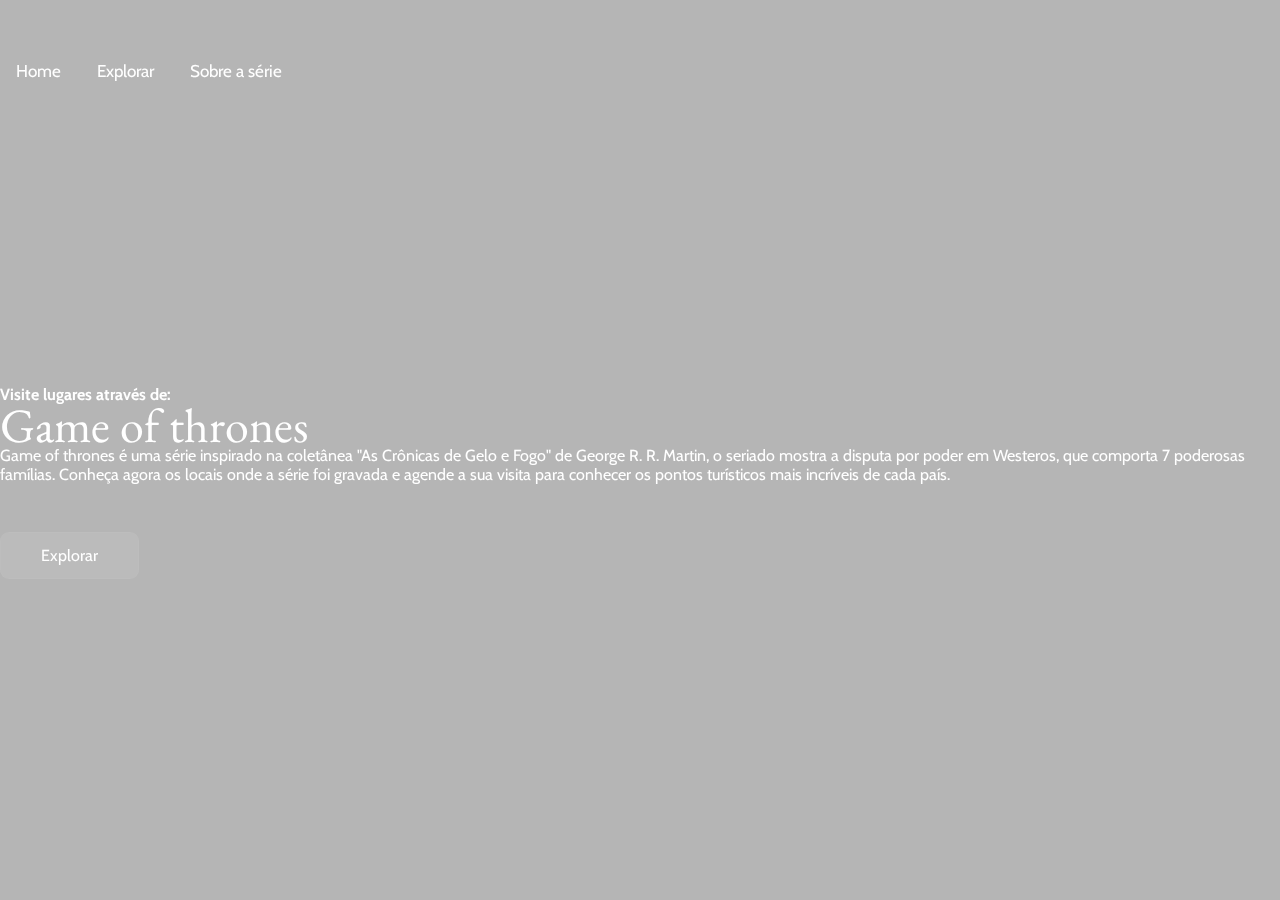
==== src/index.html @ 82d94028 "Style responsivo e texto da header atualizado" ====
<!DOCTYPE html>
<html lang="pt-br">

<head>
  <meta charset="UTF-8" />
  <meta http-equiv="X-UA-Compatible" content="IE=edge" />
  <meta name="viewport" content="width=device-width, initial-scale=1.0" />
  <title>Conheça Lugares</title>

  <link rel="stylesheet" href="./styles/global.css" />
  <link rel="stylesheet" href="./styles/casas.css" />
  <link rel="stylesheet" href="./styles/header.css" />

  <link rel="apple-touch-icon" sizes="180x180" href="./assets/img/apple-touch-icon.png">
  <link rel="icon" type="image/png" sizes="32x32" href="./assets/img/favicon-32x32.png">
  <link rel="icon" type="image/png" sizes="16x16" href="./assets/img/favicon-16x16.png">
  <link rel="manifest" href="./assets/img/site.webmanifest">
  <link rel="mask-icon" href="./assets/img/safari-pinned-tab.svg" color="#5bbad5">
  <meta name="msapplication-TileColor" content="#da532c">
  <meta name="theme-color" content="#ffffff">
</head>

<body>
  <section class="back-blur">
    <div class="container">
      <navbar class="container-links">
        <ul>
          <li><a href="./index.html" target="_blank">Home</a></li>
          <li><a href="./pages/map.html" target="_blank">Explorar</a></li>
          <li><a href="./pages/abouttheseries.html" target="_blank">Sobre a série</a></li>
        </ul>
      </navbar>
      <div class="about-place header">
        <strong> Visite lugares através de: </strong>
        <h2>Game of thrones</h2>

        <p> Game of thrones é uma série inspirado na coletânea "As Crônicas de Gelo e Fogo" de George R. R. Martin, o seriado mostra a disputa por poder em     Westeros, que comporta 7 poderosas famílias. 
          
          Conheça agora os locais onde a série foi gravada e agende a sua visita
          para conhecer os pontos turísticos mais incríveis de cada país.
            <br>
          <a class="btn-confira" target="_blank" href="./pages/map.html">Explorar</a>
        </p>
      </div>
    </div>
  </section>
</body>

</html>
---- src/styles/global.css ----
@import url('https://fonts.googleapis.com/css2?family=Jost&display=swap');
@import url('https://fonts.googleapis.com/css2?family=EB+Garamond&display=swap');
@import url('https://fonts.googleapis.com/css2?family=Cabin&display=swap');



* {
    margin: 0;
    padding: 0;
    box-sizing: border-box;
}

a {
    color: #fff;
    text-decoration: none;
    transition: 0.4s;
}

a:hover {
    opacity: 0.6;
}


h2 {
    font-size: 3rem;
    font-family: 'EB Garamond';
    font-style: normal;
    font-weight: 400;
    line-height: 42px;
}

.btn-confira {
    background: rgb(255 255 255 / 7%);
    border: 1px solid rgba(255, 255, 255, 0.03);
    border-radius: 9px;
    display: inline-block;
    width: max-content;
    padding: 0.8rem 2.5rem;
    margin: 3rem 0rem 3rem 0rem;
}
.btn-confira:hover {
    background: rgb(255 255 255 / 16%);
    border: 1px solid rgb(255 255 255 / 0%);
    opacity: 1;
    border-radius: 29px;
}

.btn-conf {
    background: rgb(255, 255, 255 );
    color: black;
    border: 1px solid rgba(255, 255, 255, 0.03);
    border-radius: 9px;
    display: inline;
    width: max-content;
    padding: 0.8rem 2.5rem;
    margin: 3rem 0rem 3rem 0rem;
}

.btn-conf:hover {
    background: rgb(105, 105, 105);
    color: white;
    border: 1px solid rgb(255 255 255 / 0%);
    opacity: 1;
    border-radius: 29px;
}


@media (min-width: 100px) and (max-width: 800px) {
.btn-confira {
    display: block;
}
 
}
---- src/styles/header.css ----
body {
    background: url(../assets/img/wallpaperflare\ 1\ \(1\).png) top center fixed;
    background-size: cover;
    font-family: Cabin, sans-serif;
    font-size: 16px;
    color: #fff;
}

.back-blur {
    box-sizing: border-box;
    display: flex;
    align-items: center;
    justify-content: center;
    position: absolute;
    width: 100%;
    background: rgb(0 0 0 / 29%) !important;
    backdrop-filter: blur(2px);
    padding-bottom: 1rem;
    min-height: 100vh;
}

.container .container-links {
    background: transparent;
    position: absolute;
    top: 58px;
}

.container-links ul {
    text-align: center;
}

ul li {
    margin: 1rem 1rem 0rem 1rem;
    display: inline;
    font-family: 'Cabin';
    font-style: normal;
    font-weight: 400;
    font-size: 17px;
    line-height: 26px;
    text-align: center;
    color: #FFFFFF;
}

.about-place.header {
    margin-top: 8rem;
}


@media (min-width: 100px) and (max-width: 800px) {
    .btn-confira {
        display: block;
    }
    .about-place.header {
        margin-top: 7rem;
    }
}
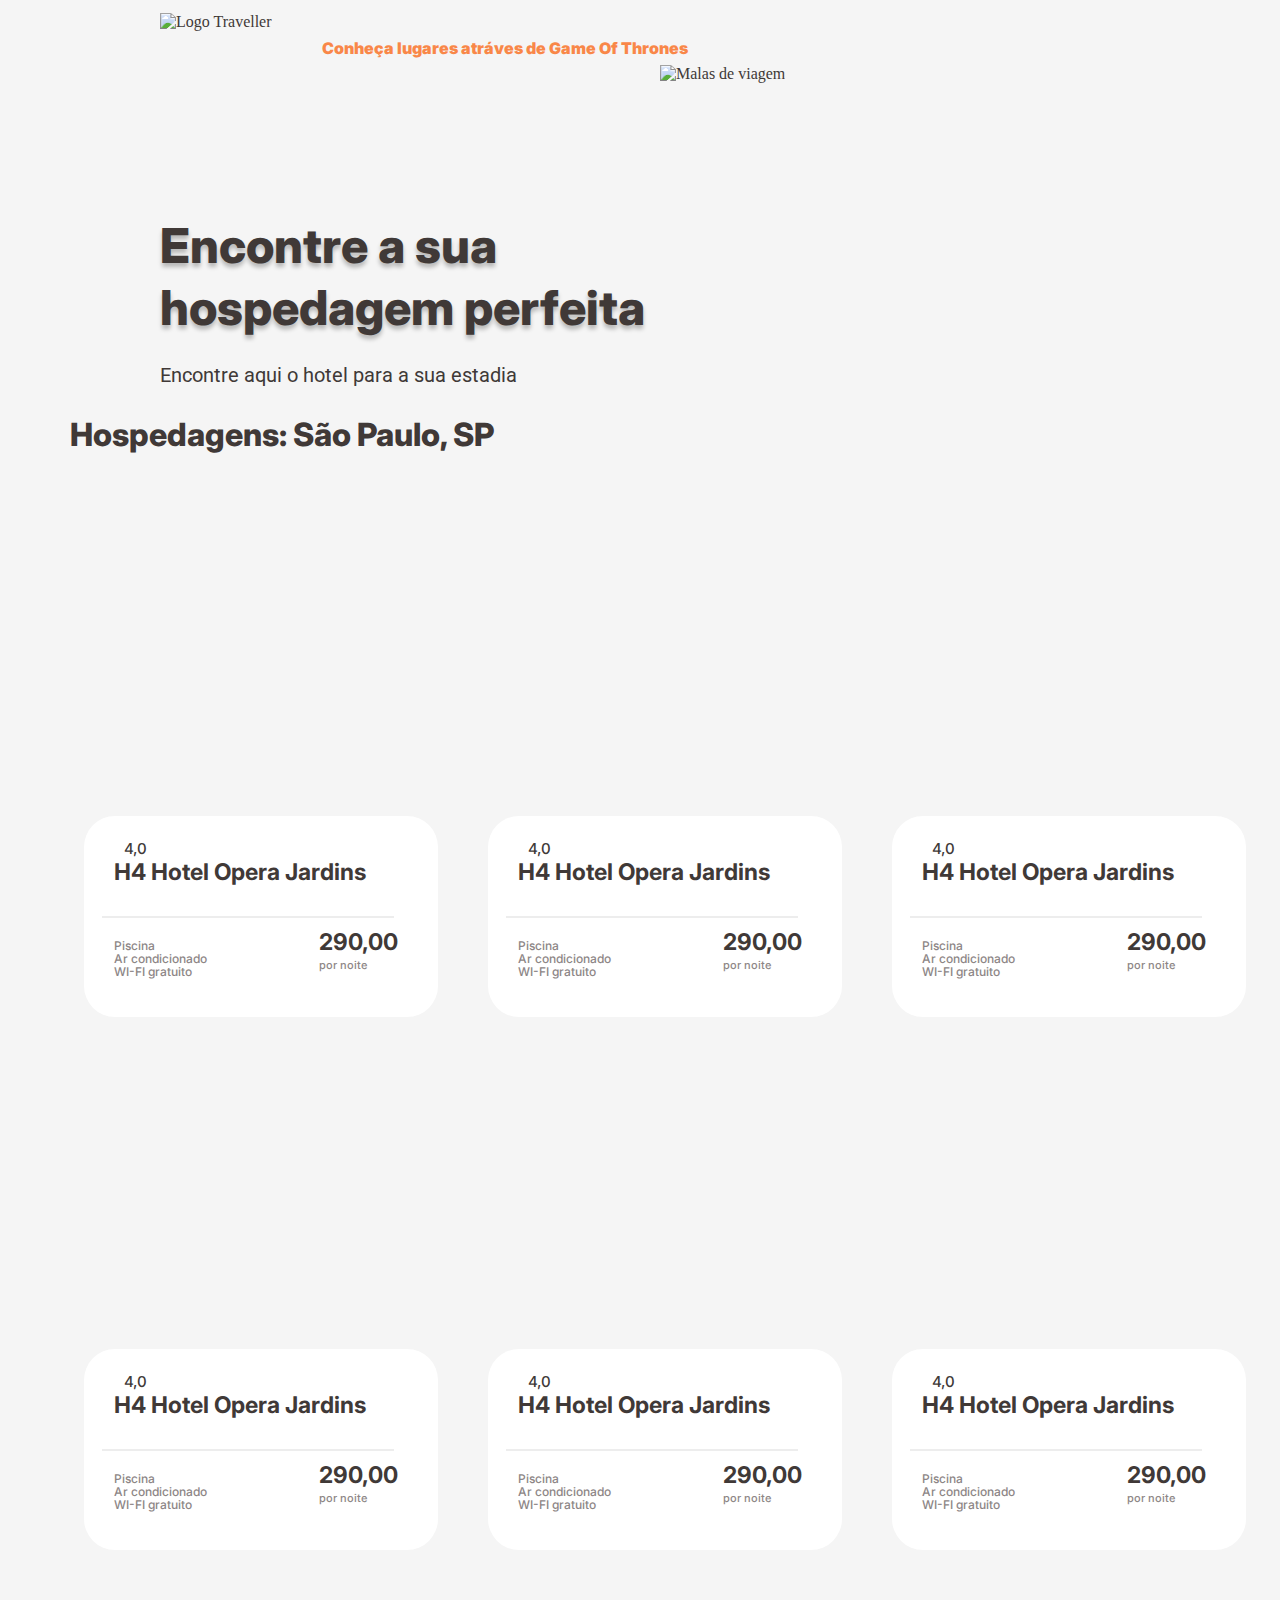
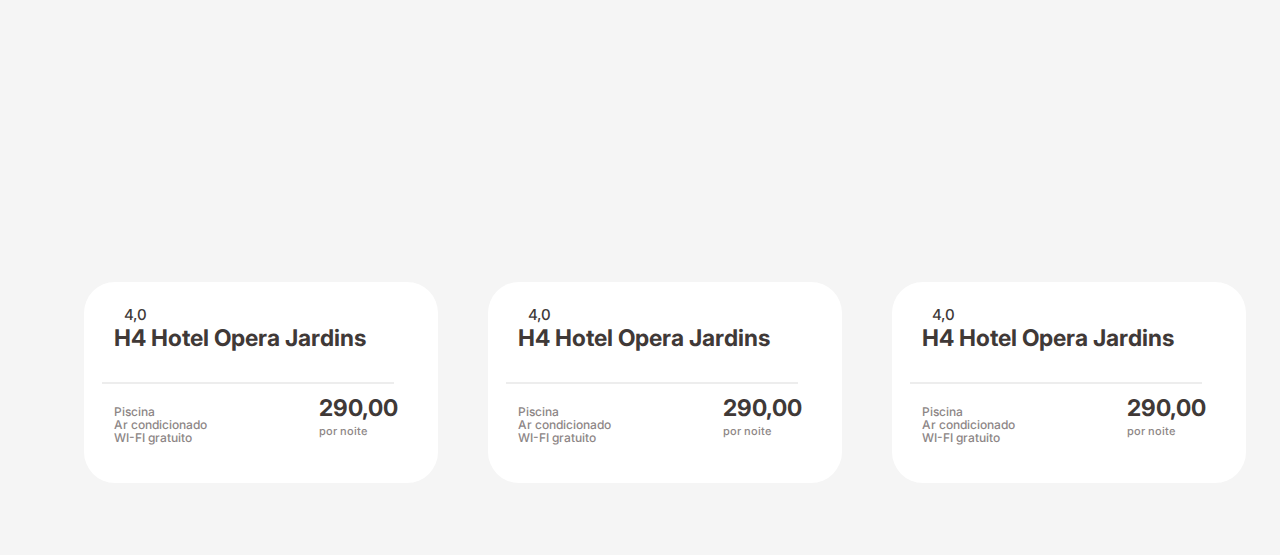
==== commit f246c53c: "Alteração na organixzação do arquivo." ====
--- a/src/index.html
+++ b/src/index.html
@@ -2,48 +2,368 @@
 <html lang="pt-br">
 
 <head>
-  <meta charset="UTF-8" />
-  <meta http-equiv="X-UA-Compatible" content="IE=edge" />
-  <meta name="viewport" content="width=device-width, initial-scale=1.0" />
-  <title>Conheça Lugares</title>
-
-  <link rel="stylesheet" href="./styles/global.css" />
-  <link rel="stylesheet" href="./styles/casas.css" />
-  <link rel="stylesheet" href="./styles/header.css" />
-
-  <link rel="apple-touch-icon" sizes="180x180" href="./assets/img/apple-touch-icon.png">
-  <link rel="icon" type="image/png" sizes="32x32" href="./assets/img/favicon-32x32.png">
-  <link rel="icon" type="image/png" sizes="16x16" href="./assets/img/favicon-16x16.png">
-  <link rel="manifest" href="./assets/img/site.webmanifest">
-  <link rel="mask-icon" href="./assets/img/safari-pinned-tab.svg" color="#5bbad5">
-  <meta name="msapplication-TileColor" content="#da532c">
-  <meta name="theme-color" content="#ffffff">
+  <meta charset="UTF-8">
+  <meta http-equiv="X-UA-Compatible" content="IE=edge">
+  <meta name="viewport" content="width=device-width, initial-scale=1.0">
+  <title>Home</title>
+
+  <link rel="stylesheet" href="./styles/home.css" />
+  <script src="https://polyfill.io/v3/polyfill.min.js?features=default"></script>
+  <link rel="stylesheet" href="https://cdnjs.cloudflare.com/ajax/libs/font-awesome/6.0.0-beta2/css/all.min.css"
+    integrity="sha512-YWzhKL2whUzgiheMoBFwW8CKV4qpHQAEuvilg9FAn5VJUDwKZZxkJNuGM4XkWuk94WCrrwslk8yWNGmY1EduTA=="
+    crossorigin="anonymous" referrerpolicy="no-referrer" />
 </head>
 
 <body>
-  <section class="back-blur">
+  <section class="">
     <div class="container">
-      <navbar class="container-links">
-        <ul>
-          <li><a href="./index.html" target="_blank">Home</a></li>
-          <li><a href="./pages/map.html" target="_blank">Explorar</a></li>
-          <li><a href="./pages/abouttheseries.html" target="_blank">Sobre a série</a></li>
-        </ul>
+      <navbar>
+        <div class="container-logo inline">
+          <img id="logo" src="./assets/img/logo-traveller.png" alt="Logo Traveller" />
+          <a class="item" href="./pages/explore.html">Conheça lugares atráves de Game Of Thrones</a>
+        </div>
       </navbar>
-      <div class="about-place header">
-        <strong> Visite lugares através de: </strong>
-        <h2>Game of thrones</h2>
-
-        <p> Game of thrones é uma série inspirado na coletânea "As Crônicas de Gelo e Fogo" de George R. R. Martin, o seriado mostra a disputa por poder em     Westeros, que comporta 7 poderosas famílias. 
-          
-          Conheça agora os locais onde a série foi gravada e agende a sua visita
-          para conhecer os pontos turísticos mais incríveis de cada país.
-            <br>
-          <a class="btn-confira" target="_blank" href="./pages/map.html">Explorar</a>
-        </p>
+      <div class="inline">
+        <div>
+          <h1 class="title">Encontre a sua hospedagem perfeita</h1>
+          <h4 class="subtitle">Encontre aqui o hotel para a sua estadia</h4>
+        </div>
+        <div class="container-suitcases">
+          <img class="suitcases" src="./assets/img/suitcases.png" alt="Malas de viagem">
+        </div>
+      </div>
+
+      <div>
+        <h3 class="accommodation__title">Hospedagens: São Paulo, SP</h3>
+      </div>
+    </div>
+  </section>
+
+  <section class="grid-container bottom__space">
+    <div class="card grid-item">
+      <div class="card__container">
+        <div class="info-box__img">
+          <img src="./images/jardins.jpg" alt="" srcset="">
+        </div>
+        <div class="info-box__content">
+          <div class="inline">
+            <p class="star__container">
+              <i class="fas fa-star"></i>
+              <i class="fas fa-star"></i>
+              <i class="fas fa-star"></i>
+              <i class="fas fa-star"></i>
+              <i class="fas fa-star"></i>
+            </p>
+
+            <span>4,0</span>
+          </div>
+          <h2 class="info-box__title">H4 Hotel Opera Jardins</h2>
+
+          <hr>
+          <div class="inline">
+            <div class="icon">
+              <p><i class="fa-sharp fa-solid fa-person-swimming"></i> Piscina</p>
+              <p><i class="fa-solid fa-wind"></i> Ar condicionado</p>
+              <p><i class="fa-solid fa-wifi"></i> WI-FI gratuito</p>
+            </div>
+            <div>
+              <p class="price">290,00</p>
+              <p class="by-night">por noite</p>
+            </div>
+
+          </div>
+        </div>
+      </div>
+    </div>
+
+    <div class="card grid-item">
+      <div class="card__container">
+        <div class="info-box__img">
+          <img src="./images/jardins.jpg" alt="" srcset="">
+        </div>
+        <div class="info-box__content">
+          <div class="inline">
+            <p class="star__container">
+              <i class="fas fa-star"></i>
+              <i class="fas fa-star"></i>
+              <i class="fas fa-star"></i>
+              <i class="fas fa-star"></i>
+              <i class="fas fa-star"></i>
+            </p>
+
+            <span>4,0</span>
+          </div>
+          <h2 class="info-box__title">H4 Hotel Opera Jardins</h2>
+
+          <hr>
+          <div class="inline">
+            <div class="icon">
+              <p><i class="fa-sharp fa-solid fa-person-swimming"></i> Piscina</p>
+              <p><i class="fa-solid fa-wind"></i> Ar condicionado</p>
+              <p><i class="fa-solid fa-wifi"></i> WI-FI gratuito</p>
+            </div>
+            <div>
+              <p class="price">290,00</p>
+              <p class="by-night">por noite</p>
+            </div>
+
+          </div>
+        </div>
+      </div>
+    </div>
+
+    <div class="card grid-item">
+      <div class="card__container">
+        <div class="info-box__img">
+          <img src="./images/jardins.jpg" alt="" srcset="">
+        </div>
+        <div class="info-box__content">
+          <div class="inline">
+            <p class="star__container">
+              <i class="fas fa-star"></i>
+              <i class="fas fa-star"></i>
+              <i class="fas fa-star"></i>
+              <i class="fas fa-star"></i>
+              <i class="fas fa-star"></i>
+            </p>
+
+            <span>4,0</span>
+          </div>
+          <h2 class="info-box__title">H4 Hotel Opera Jardins</h2>
+
+          <hr>
+          <div class="inline">
+            <div class="icon">
+              <p><i class="fa-sharp fa-solid fa-person-swimming"></i> Piscina</p>
+              <p><i class="fa-solid fa-wind"></i> Ar condicionado</p>
+              <p><i class="fa-solid fa-wifi"></i> WI-FI gratuito</p>
+            </div>
+            <div>
+              <p class="price">290,00</p>
+              <p class="by-night">por noite</p>
+            </div>
+
+          </div>
+        </div>
+      </div>
+    </div>
+
+    <div class="card grid-item">
+      <div class="card__container">
+        <div class="info-box__img">
+          <img src="./images/jardins.jpg" alt="" srcset="">
+        </div>
+        <div class="info-box__content">
+          <div class="inline">
+            <p class="star__container">
+              <i class="fas fa-star"></i>
+              <i class="fas fa-star"></i>
+              <i class="fas fa-star"></i>
+              <i class="fas fa-star"></i>
+              <i class="fas fa-star"></i>
+            </p>
+
+            <span>4,0</span>
+          </div>
+          <h2 class="info-box__title">H4 Hotel Opera Jardins</h2>
+
+          <hr>
+          <div class="inline">
+            <div class="icon">
+              <p><i class="fa-sharp fa-solid fa-person-swimming"></i> Piscina</p>
+              <p><i class="fa-solid fa-wind"></i> Ar condicionado</p>
+              <p><i class="fa-solid fa-wifi"></i> WI-FI gratuito</p>
+            </div>
+            <div>
+              <p class="price">290,00</p>
+              <p class="by-night">por noite</p>
+            </div>
+
+          </div>
+        </div>
+      </div>
+    </div>
+
+    <div class="card grid-item">
+      <div class="card__container">
+        <div class="info-box__img">
+          <img src="./images/jardins.jpg" alt="" srcset="">
+        </div>
+        <div class="info-box__content">
+          <div class="inline">
+            <p class="star__container">
+              <i class="fas fa-star"></i>
+              <i class="fas fa-star"></i>
+              <i class="fas fa-star"></i>
+              <i class="fas fa-star"></i>
+              <i class="fas fa-star"></i>
+            </p>
+
+            <span>4,0</span>
+          </div>
+          <h2 class="info-box__title">H4 Hotel Opera Jardins</h2>
+
+          <hr>
+          <div class="inline">
+            <div class="icon">
+              <p><i class="fa-sharp fa-solid fa-person-swimming"></i> Piscina</p>
+              <p><i class="fa-solid fa-wind"></i> Ar condicionado</p>
+              <p><i class="fa-solid fa-wifi"></i> WI-FI gratuito</p>
+            </div>
+            <div>
+              <p class="price">290,00</p>
+              <p class="by-night">por noite</p>
+            </div>
+
+          </div>
+        </div>
+      </div>
+    </div>
+
+    <div class="card grid-item">
+      <div class="card__container">
+        <div class="info-box__img">
+          <img src="./images/jardins.jpg" alt="" srcset="">
+        </div>
+        <div class="info-box__content">
+          <div class="inline">
+            <p class="star__container">
+              <i class="fas fa-star"></i>
+              <i class="fas fa-star"></i>
+              <i class="fas fa-star"></i>
+              <i class="fas fa-star"></i>
+              <i class="fas fa-star"></i>
+            </p>
+
+            <span>4,0</span>
+          </div>
+          <h2 class="info-box__title">H4 Hotel Opera Jardins</h2>
+
+          <hr>
+          <div class="inline">
+            <div class="icon">
+              <p><i class="fa-sharp fa-solid fa-person-swimming"></i> Piscina</p>
+              <p><i class="fa-solid fa-wind"></i> Ar condicionado</p>
+              <p><i class="fa-solid fa-wifi"></i> WI-FI gratuito</p>
+            </div>
+            <div>
+              <p class="price">290,00</p>
+              <p class="by-night">por noite</p>
+            </div>
+
+          </div>
+        </div>
+      </div>
+    </div>
+
+    <div class="card grid-item">
+      <div class="card__container">
+        <div class="info-box__img">
+          <img src="./images/jardins.jpg" alt="" srcset="">
+        </div>
+        <div class="info-box__content">
+          <div class="inline">
+            <p class="star__container">
+              <i class="fas fa-star"></i>
+              <i class="fas fa-star"></i>
+              <i class="fas fa-star"></i>
+              <i class="fas fa-star"></i>
+              <i class="fas fa-star"></i>
+            </p>
+
+            <span>4,0</span>
+          </div>
+          <h2 class="info-box__title">H4 Hotel Opera Jardins</h2>
+
+          <hr>
+          <div class="inline">
+            <div class="icon">
+              <p><i class="fa-sharp fa-solid fa-person-swimming"></i> Piscina</p>
+              <p><i class="fa-solid fa-wind"></i> Ar condicionado</p>
+              <p><i class="fa-solid fa-wifi"></i> WI-FI gratuito</p>
+            </div>
+            <div>
+              <p class="price">290,00</p>
+              <p class="by-night">por noite</p>
+            </div>
+
+          </div>
+        </div>
+      </div>
+    </div>
+
+    <div class="card grid-item">
+      <div class="card__container">
+        <div class="info-box__img">
+          <img src="./images/jardins.jpg" alt="" srcset="">
+        </div>
+        <div class="info-box__content">
+          <div class="inline">
+            <p class="star__container">
+              <i class="fas fa-star"></i>
+              <i class="fas fa-star"></i>
+              <i class="fas fa-star"></i>
+              <i class="fas fa-star"></i>
+              <i class="fas fa-star"></i>
+            </p>
+
+            <span>4,0</span>
+          </div>
+          <h2 class="info-box__title">H4 Hotel Opera Jardins</h2>
+
+          <hr>
+          <div class="inline">
+            <div class="icon">
+              <p><i class="fa-sharp fa-solid fa-person-swimming"></i> Piscina</p>
+              <p><i class="fa-solid fa-wind"></i> Ar condicionado</p>
+              <p><i class="fa-solid fa-wifi"></i> WI-FI gratuito</p>
+            </div>
+            <div>
+              <p class="price">290,00</p>
+              <p class="by-night">por noite</p>
+            </div>
+
+          </div>
+        </div>
+      </div>
+    </div>
+
+    <div class="card grid-item">
+      <div class="card__container">
+        <div class="info-box__img">
+          <img src="./images/jardins.jpg" alt="" srcset="">
+        </div>
+        <div class="info-box__content">
+          <div class="inline">
+            <p class="star__container">
+              <i class="fas fa-star"></i>
+              <i class="fas fa-star"></i>
+              <i class="fas fa-star"></i>
+              <i class="fas fa-star"></i>
+              <i class="fas fa-star"></i>
+            </p>
+
+            <span>4,0</span>
+          </div>
+          <h2 class="info-box__title">H4 Hotel Opera Jardins</h2>
+
+          <hr>
+          <div class="inline">
+            <div class="icon">
+              <p><i class="fa-sharp fa-solid fa-person-swimming"></i> Piscina</p>
+              <p><i class="fa-solid fa-wind"></i> Ar condicionado</p>
+              <p><i class="fa-solid fa-wifi"></i> WI-FI gratuito</p>
+            </div>
+            <div>
+              <p class="price">290,00</p>
+              <p class="by-night">por noite</p>
+            </div>
+
+          </div>
+        </div>
       </div>
     </div>
   </section>
 </body>
 
-</html>+</html>
--- a/src/styles/home.css
+++ b/src/styles/home.css
@@ -0,0 +1,446 @@
+@import url('https://fonts.googleapis.com/css2?family=Inter&display=swap');
+@import url('https://fonts.googleapis.com/css2?family=Roboto&display=swap');
+
+body {
+  background: #F5F5F5;
+  color: #403937;
+}
+
+div.container-logo {
+  padding: 13px 0px 0px 160px;
+  width: 122px;
+  height: 65px;
+}
+
+a.item {
+  color: #f98748;
+  text-decoration: none;
+  font-family: 'Inter';
+  margin: 25px 10px 0px 50px;
+  text-align: center;
+  font-weight: 900;
+}
+
+* {
+  margin: 0;
+  padding: 0;
+  box-sizing: border-box;
+}
+
+div.inline {
+  display: inline-flex;
+  width: 100%;
+}
+
+h1.title {
+  width: 500px;
+  /* height: 124px; */
+  margin-left: 160px;
+  margin-top: 150px;
+
+  font-family: 'Inter';
+  font-style: normal;
+  font-weight: 800;
+  font-size: 48px;
+  line-height: 130%;
+
+  text-shadow: 0px 4px 4px rgba(0, 0, 0, 0.25);
+}
+
+h4.subtitle {
+  width: 400px;
+  height: 52px;
+  margin-left: 160px;
+  margin-top: 22px;
+
+  font-family: 'Roboto';
+  font-style: normal;
+  font-weight: 400;
+  font-size: 20px;
+  line-height: 130%;
+
+  font-stretch: 100;
+}
+
+div.container-suitcases {
+  float: left;
+}
+
+img.suitcases {
+  width: 596px;
+  height: 634px;
+  margin-bottom: 10px;
+}
+
+.accommodation__title {
+  width: 449px;
+  height: 42px;
+  margin-top: 0px;
+  margin-left: 70px;
+
+  font-family: 'Inter';
+  font-style: normal;
+  font-weight: 800;
+  font-size: 32px;
+  line-height: 130%;
+
+  color: #403937;
+}
+
+/* Card-Home */
+section.grid-container {
+  grid-template-columns: auto auto auto;
+  justify-content: center;
+  align-items: center;
+  display: grid;
+}
+
+div.card {
+  background: url(../assets/img/edificio.png);
+  border-radius: 31px;
+  width: 354px;
+  height: 473px;
+  margin-left: 50px;
+  margin-top: 60px;
+}
+
+.card__container {
+  width: 354px;
+  height: 201px;
+  left: 159px;
+  margin-top: 300px;
+
+  background: #FFFFFF;
+  border-radius: 31px;
+}
+
+.star__container {
+  margin-left: 30px;
+  margin-bottom: 10px;
+}
+
+span {
+  margin-left: 10px;
+  font-family: 'Inter';
+  font-style: normal;
+  font-weight: 500;
+  font-size: 15px;
+}
+
+.fa-star {
+  color: #E5BA20;
+}
+
+p.star__container>i:last-child {
+  color: #E2E2E2
+}
+
+h2.info-box__title {
+  margin-left: 30px;
+  font-family: 'Inter';
+  font-size: 23px;
+}
+
+hr {
+  width: 292px;
+  height: 0px;
+  margin-left: 18px;
+  margin-top: 30px;
+
+  border: 1px solid rgba(0, 0, 0, 0.07);
+}
+
+div.icon {
+  width: 253px;
+  height: 57px;
+  margin-left: 30px;
+  margin-top: 20px;
+  color: #8D8686;
+}
+
+div.icon>p {
+  height: 13px;
+
+  font-family: 'Inter';
+  font-style: normal;
+  font-weight: 500;
+  font-size: 12px;
+  line-height: 130%;
+}
+
+p.price {
+  height: 30px;
+  margin-right: 40px;
+  margin-top: 10px;
+
+  font-family: 'Inter';
+  font-style: normal;
+  font-weight: 700;
+  font-size: 23px;
+  line-height: 130%;
+
+  display: flex;
+  align-items: flex-end;
+
+  color: #403937;
+}
+
+p.by-night {
+  height: 14px;
+  left: 399px;
+  right: 954px;
+  top: 1200px;
+
+  font-family: 'Inter';
+  font-style: normal;
+  font-weight: 500;
+  font-size: 11px;
+  line-height: 130%;
+
+  color: #8D8686;
+}
+
+.bottom__space {
+  margin-bottom: 100px;
+}
+
+@media (min-width: 1024px) and (max-width: 1120px) {
+  div.container-logo {
+    padding: 10px 0px 0px 140px;
+    width: 620px;
+  }
+
+  h1.title {
+    width: 240px;
+    margin-left: 140px;
+    margin-top: 150px;
+
+    font-family: 'Inter';
+    font-style: normal;
+    font-weight: 800;
+    font-size: 28px;
+    line-height: 130%;
+
+    text-shadow: 0px 4px 4px rgba(0, 0, 0, 0.25);
+  }
+
+  h4.subtitle {
+    width: 240px;
+    height: 52px;
+    margin-left: 140px;
+    margin-top: 22px;
+
+    font-family: 'Roboto';
+    font-style: normal;
+    font-weight: 400;
+    font-size: 20px;
+    line-height: 130%;
+
+    font-stretch: 100;
+  }
+  
+  img.suitcases {
+    width: 450px;
+    height: 560px;
+    margin-bottom: 5px;
+  }
+
+  section.grid-container {
+    grid-template-columns: auto auto;
+    justify-content: center;
+    align-items: center;
+    display: grid;
+  }
+
+  .accommodation__title {
+    width: 449px;
+    height: 42px;
+    margin-top: 0px;
+    margin-left: 170px;
+
+    font-family: 'Inter';
+    font-style: normal;
+    font-weight: 800;
+    font-size: 30px;
+    line-height: 130%;
+
+    color: #403937;
+  }
+}
+
+@media (min-width: 750px) and (max-width: 1023px) {
+  div.container-logo {
+    padding: 13px 0px 0px 100px;
+    width: 620px;
+  }
+
+  h1.title {
+    width: 200px;
+    margin-left: 100px;
+    margin-top: 150px;
+
+    font-family: 'Inter';
+    font-style: normal;
+    font-weight: 800;
+    font-size: 28px;
+    line-height: 130%;
+
+    text-shadow: 0px 4px 4px rgba(0, 0, 0, 0.25);
+  }
+
+  h4.subtitle {
+    width: 200px;
+    height: 52px;
+    margin-left: 100px;
+    margin-top: 22px;
+
+    font-family: 'Roboto';
+    font-style: normal;
+    font-weight: 400;
+    font-size: 20px;
+    line-height: 130%;
+
+    font-stretch: 100;
+  }
+
+  img.suitcases {
+    width: 400px;
+    height: 500px;
+    margin-bottom: 5px;
+  }
+
+  section.grid-container {
+    grid-template-columns: auto auto;
+    justify-content: center;
+    align-items: center;
+    display: grid;
+  }
+
+  .accommodation__title {
+    width: 449px;
+    height: 42px;
+    margin-top: 0px;
+    margin-left: 120px;
+
+    font-family: 'Inter';
+    font-style: normal;
+    font-weight: 800;
+    font-size: 25px;
+    line-height: 130%;
+
+    color: #403937;
+  }
+
+  div.card {
+    background: url(../assets/img/edificio.png);
+    border-radius: 31px;
+    width: 300px;
+    height: 473px;
+    margin-left: 50px;
+    margin-top: 60px;
+  }
+
+  .card__container {
+    width: 300px;
+    height: 201px;
+    left: 159px;
+    margin-top: 300px;
+
+    background: #FFFFFF;
+    border-radius: 31px;
+  }
+}
+
+@media (min-width: 500px) and (max-width: 750px) {
+  div.container-logo {
+    padding: 13px 0px 0px 30px;
+    width: 620px;
+    /* height: 65px; */
+  }
+
+  a.item {
+    color: #f98748;
+    text-decoration: none;
+    font-family: 'Inter';
+    margin: 25px 10px 0px 50px;
+    text-align: center;
+    font-weight: 900;
+  }
+
+  h1.title {
+    width: 200px;
+    /* height: 124px; */
+    margin-left: 30px;
+    margin-top: 150px;
+
+    font-family: 'Inter';
+    font-style: normal;
+    font-weight: 800;
+    font-size: 20px;
+    line-height: 130%;
+
+    text-shadow: 0px 4px 4px rgba(0, 0, 0, 0.25);
+  }
+
+  h4.subtitle {
+    width: 200px;
+    height: 52px;
+    margin-left: 30px;
+    margin-top: 22px;
+
+    font-family: 'Roboto';
+    font-style: normal;
+    font-weight: 400;
+    font-size: 15px;
+    line-height: 130%;
+
+    font-stretch: 100;
+  }
+
+  img.suitcases {
+    width: 370px;
+    height: 450px;
+    margin-bottom: 5px;
+  }
+
+  section.grid-container {
+    grid-template-columns: auto;
+    justify-content: center;
+    align-items: center;
+    /* display: grid; */
+  }
+
+  .accommodation__title {
+    width: 449px;
+    height: 42px;
+    margin-top: 0px;
+    margin-left: 60px;
+
+    font-family: 'Inter';
+    font-style: normal;
+    font-weight: 800;
+    font-size: 20px;
+    line-height: 130%;
+
+    color: #403937;
+  }
+
+  div.card {
+    background: url(../assets/img/edificio.png);
+    border-radius: 31px;
+    width: 300px;
+    height: 473px;
+    margin-left: 50px;
+    margin-top: 60px;
+  }
+
+  .card__container {
+    width: 300px;
+    height: 201px;
+    left: 159px;
+    margin-top: 300px;
+
+    background: #FFFFFF;
+    border-radius: 31px;
+  }
+}
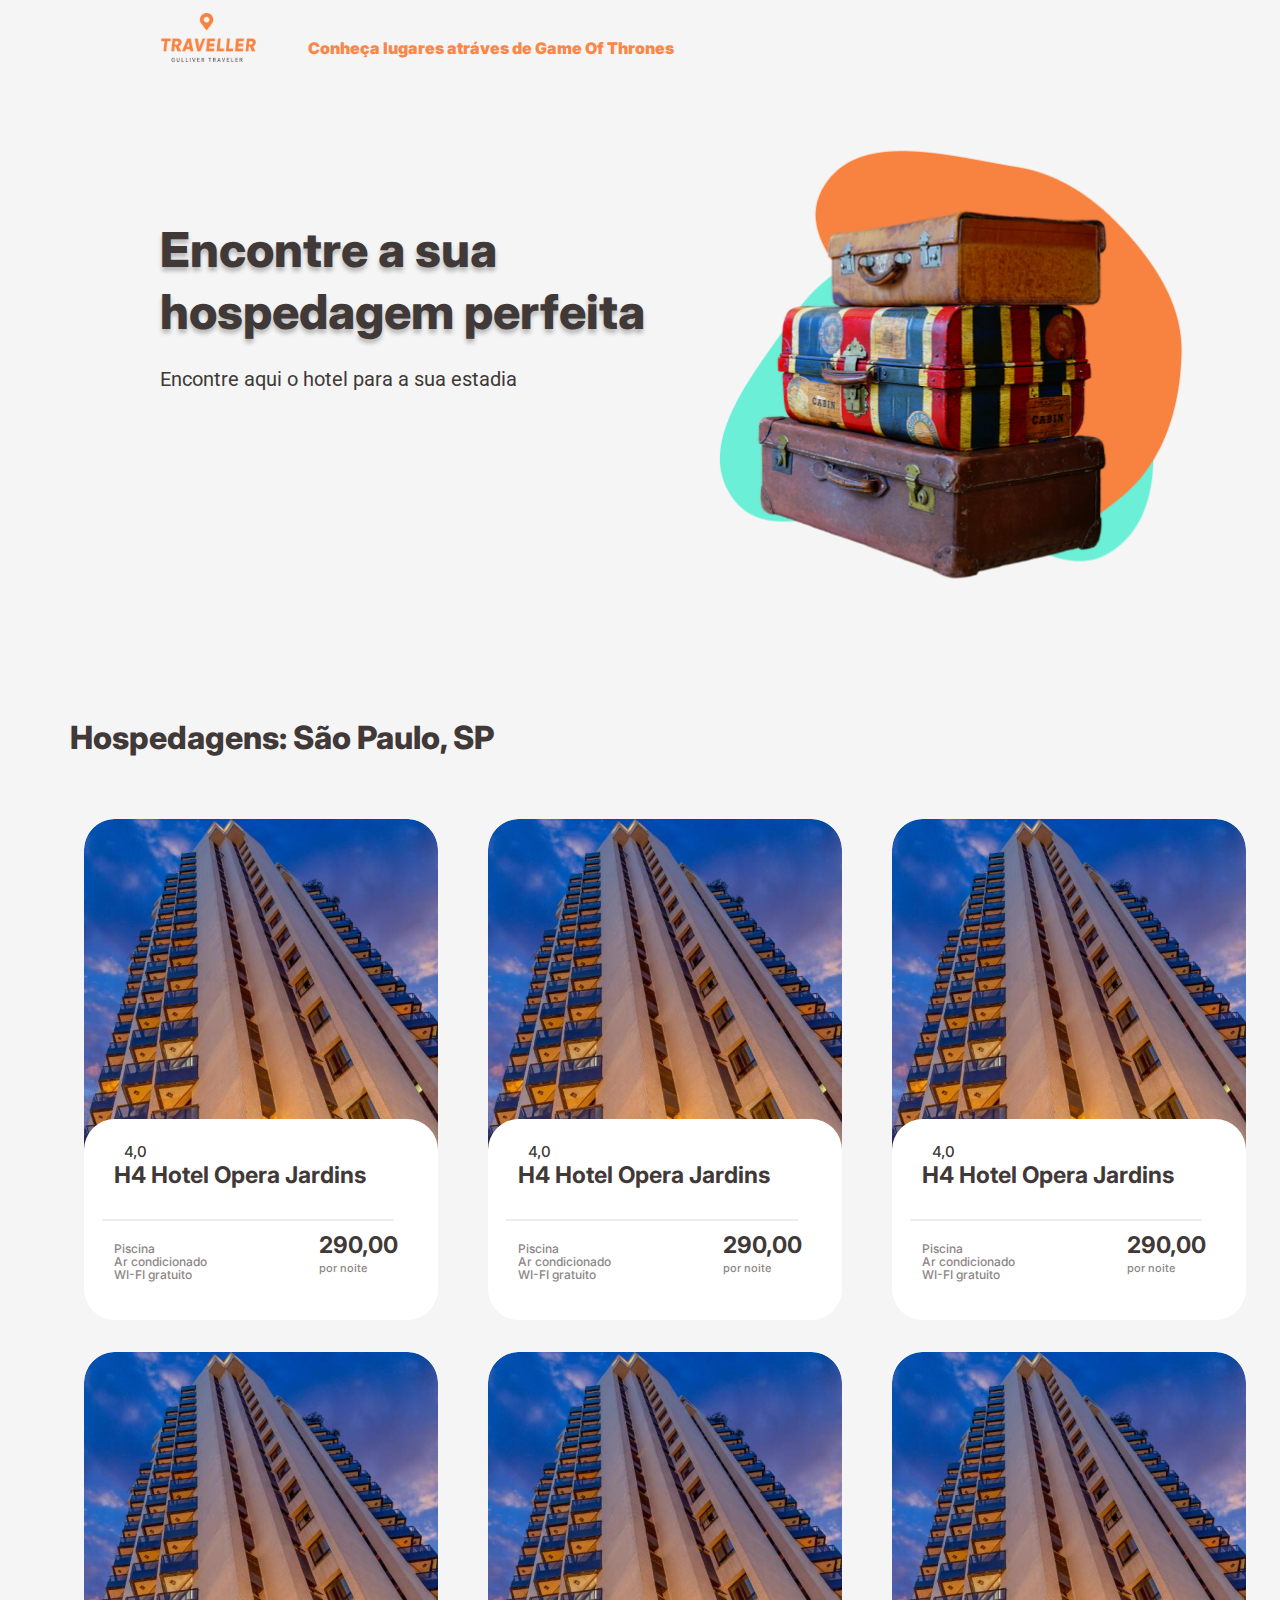
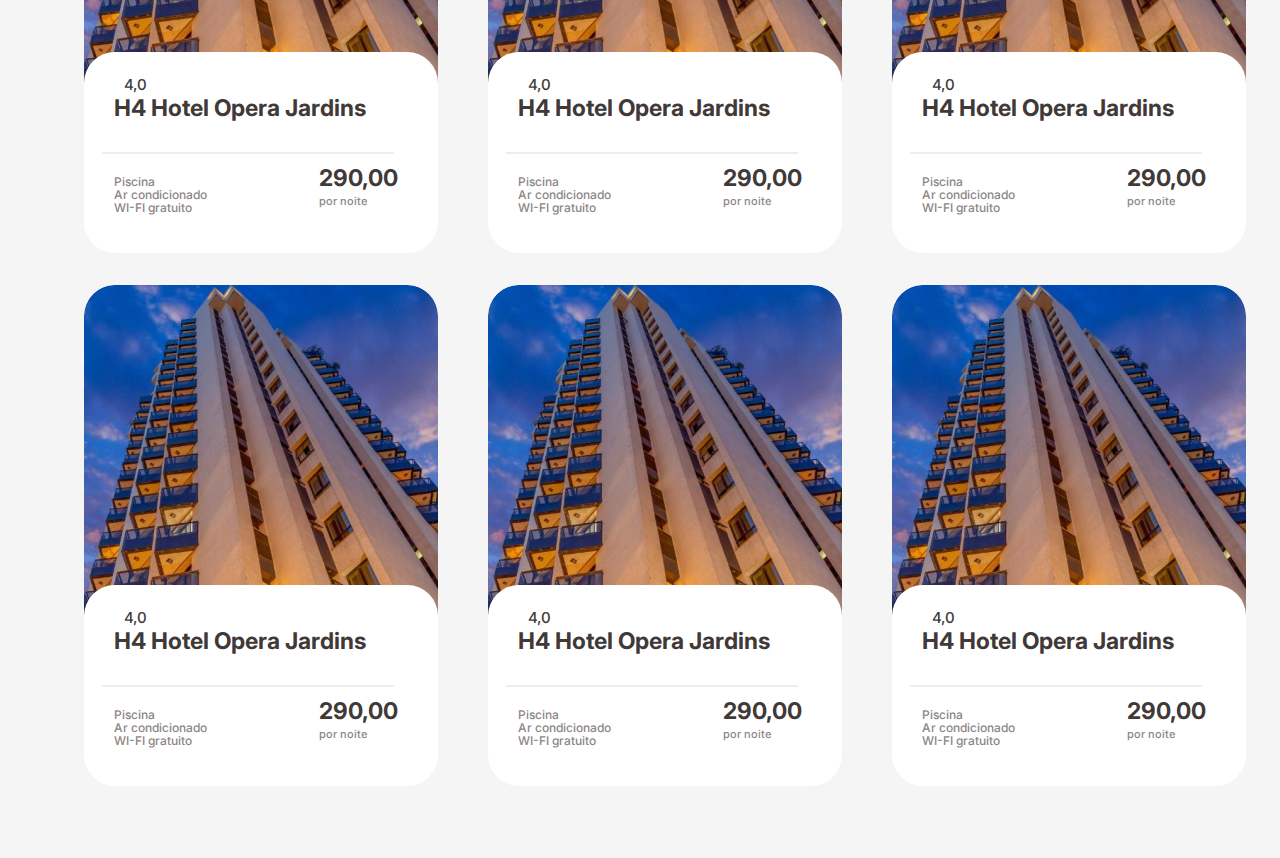
==== commit d1dea08b: "Merge branch 'master' of https://github.com/luciana-pereira/gulliver-traveler" ====
--- a/src/index.html
+++ b/src/index.html
@@ -1,4 +1,5 @@
 <!DOCTYPE html>
+
 <html lang="pt-br">
 
 <head>
@@ -16,6 +17,12 @@
 
 <body>
   <section class="">
+    <div vw class="enabled">
+      <div vw-access-button class="active"></div>
+      <div vw-plugin-wrapper>
+        <div class="vw-plugin-top-wrapper"></div>
+      </div>
+    </div>
     <div class="container">
       <navbar>
         <div class="container-logo inline">
@@ -364,6 +371,10 @@
       </div>
     </div>
   </section>
+  <script src="https://vlibras.gov.br/app/vlibras-plugin.js"></script>
+  <script>
+    new window.VLibras.Widget('https://vlibras.gov.br/app');
+  </script>
 </body>
 
 </html>
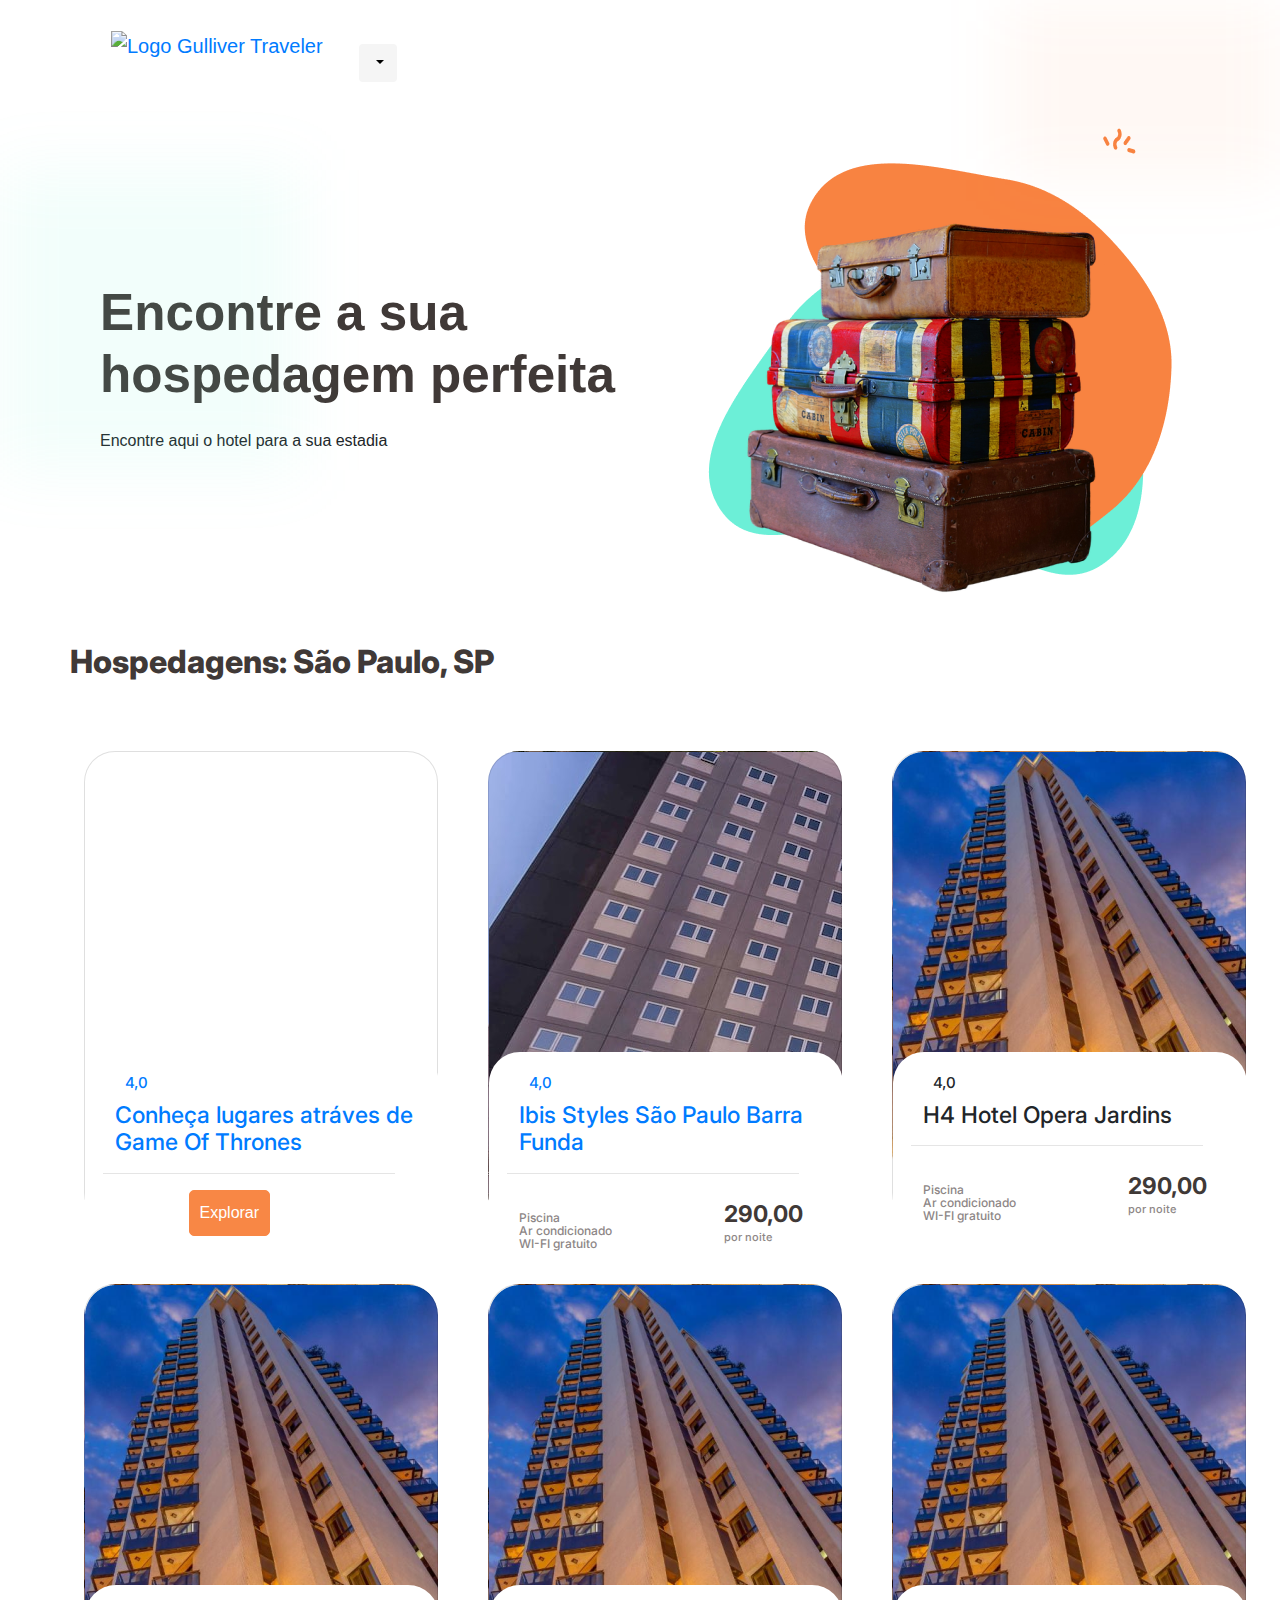
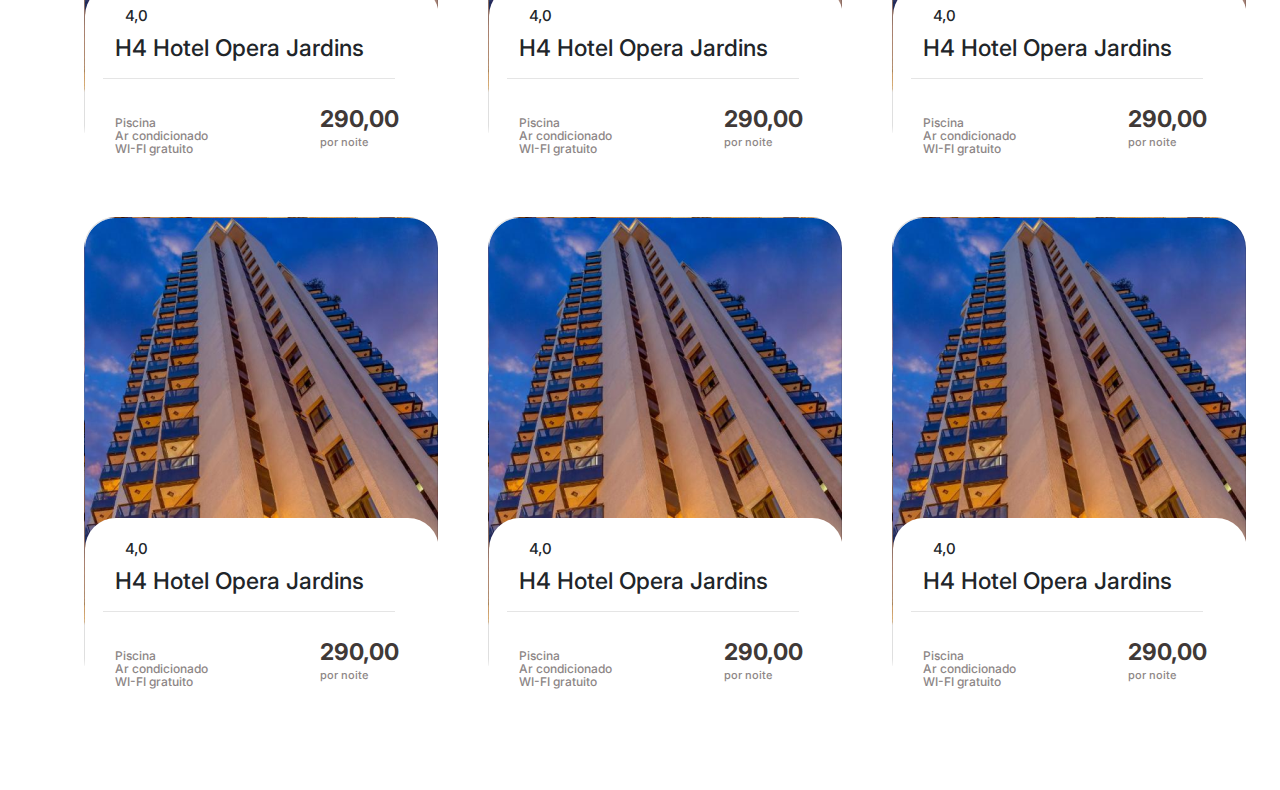
==== commit d97dd8ca: "Alteração no navbar e logo." ====
--- a/src/index.html
+++ b/src/index.html
@@ -6,360 +6,383 @@
   <meta charset="UTF-8">
   <meta http-equiv="X-UA-Compatible" content="IE=edge">
   <meta name="viewport" content="width=device-width, initial-scale=1.0">
+  <link rel="shortcut icon" href="./assets/img/fav-ico.png" type="image/x-icon">
+
   <title>Home</title>
 
   <link rel="stylesheet" href="./styles/home.css" />
+  <link href="https://cdn.jsdelivr.net/npm/bootstrap@5.2.2/dist/css/bootstrap.min.css" rel="stylesheet"
+    integrity="sha384-Zenh87qX5JnK2Jl0vWa8Ck2rdkQ2Bzep5IDxbcnCeuOxjzrPF/et3URy9Bv1WTRi" crossorigin="anonymous">
   <script src="https://polyfill.io/v3/polyfill.min.js?features=default"></script>
+  <script src="https://cdn.jsdelivr.net/npm/@popperjs/core@2.11.6/dist/umd/popper.min.js"
+    integrity="sha384-oBqDVmMz9ATKxIep9tiCxS/Z9fNfEXiDAYTujMAeBAsjFuCZSmKbSSUnQlmh/jp3" crossorigin="anonymous">
+    </script>
+  <script src="https://cdn.jsdelivr.net/npm/bootstrap@5.2.2/dist/js/bootstrap.min.js"
+    integrity="sha384-IDwe1+LCz02ROU9k972gdyvl+AESN10+x7tBKgc9I5HFtuNz0wWnPclzo6p9vxnk" crossorigin="anonymous">
+    </script>
+  <link rel="stylesheet" href="https://cdn.jsdelivr.net/npm/bootstrap@4.0.0/dist/css/bootstrap.min.css"
+    integrity="sha384-Gn5384xqQ1aoWXA+058RXPxPg6fy4IWvTNh0E263XmFcJlSAwiGgFAW/dAiS6JXm" crossorigin="anonymous">
+  <script src="https://code.jquery.com/jquery-3.2.1.slim.min.js"
+    integrity="sha384-KJ3o2DKtIkvYIK3UENzmM7KCkRr/rE9/Qpg6aAZGJwFDMVNA/GpGFF93hXpG5KkN" crossorigin="anonymous">
+    </script>
+  <script src="https://cdn.jsdelivr.net/npm/popper.js@1.12.9/dist/umd/popper.min.js"
+    integrity="sha384-ApNbgh9B+Y1QKtv3Rn7W3mgPxhU9K/ScQsAP7hUibX39j7fakFPskvXusvfa0b4Q" crossorigin="anonymous">
+    </script>
+  <script src="https://cdn.jsdelivr.net/npm/bootstrap@4.0.0/dist/js/bootstrap.min.js"
+    integrity="sha384-JZR6Spejh4U02d8jOt6vLEHfe/JQGiRRSQQxSfFWpi1MquVdAyjUar5+76PVCmYl" crossorigin="anonymous">
+    </script>
   <link rel="stylesheet" href="https://cdnjs.cloudflare.com/ajax/libs/font-awesome/6.0.0-beta2/css/all.min.css"
     integrity="sha512-YWzhKL2whUzgiheMoBFwW8CKV4qpHQAEuvilg9FAn5VJUDwKZZxkJNuGM4XkWuk94WCrrwslk8yWNGmY1EduTA=="
     crossorigin="anonymous" referrerpolicy="no-referrer" />
 </head>
 
 <body>
-  <section class="">
+
+  <header class="container">
+    <nav class="navbar">
+      <div class="inline">
+        <a class="navbar-brand" href="#">
+          <img src="../src/assets/img/Logo/LOGO (1).png" id="logo" alt="Logo Gulliver Traveler">
+        </a>
+        <!-- Accessibilidade -->
+        <div class="dropdown">
+          <button class="btn dropdown-toggle" type="button" id="accessibility" data-toggle="dropdown"
+            aria-haspopup="true" aria-expanded="false">
+            <em class="fas fa-universal-access"></em>
+          </button>
+          <div class="dropdown-menu" aria-labelledby="dropdownMenuButton">
+            <a href="#" class="dropdown-item" onclick="aumentarFonte()">
+              <em class="bi bi-zoom-in text-end pe-1"></em>
+              Aumentar Fonte
+            </a>
+            <a href="#" class="dropdown-item" onclick="diminuirFonte()">
+              <em class="bi bi-zoom-out text-end pe-1"></em>
+              Diminuir Fonte
+            </a>
+            <a href="#" class="dropdown-item" onclick="dislexia()">
+              <em class="bi bi-type pe-1"></em>
+              Fonte Dislexia
+            </a>
+            <a href="#" class="dropdown-item" onclick="inter()">
+              <em class="bi bi-type pe-1"></em>
+              Fonte Padrão
+            </a>
+          </div>
+        </div>
+      </div>
+    </nav>
     <div vw class="enabled">
       <div vw-access-button class="active"></div>
       <div vw-plugin-wrapper>
         <div class="vw-plugin-top-wrapper"></div>
       </div>
     </div>
-    <div class="container">
-      <navbar>
-        <div class="container-logo inline">
-          <img id="logo" src="./assets/img/logo-traveller.png" alt="Logo Traveller" />
-          <a class="item" href="./pages/explore.html">Conheça lugares atráves de Game Of Thrones</a>
-        </div>
-      </navbar>
-      <div class="inline">
-        <div>
-          <h1 class="title">Encontre a sua hospedagem perfeita</h1>
-          <h4 class="subtitle">Encontre aqui o hotel para a sua estadia</h4>
-        </div>
-        <div class="container-suitcases">
-          <img class="suitcases" src="./assets/img/suitcases.png" alt="Malas de viagem">
-        </div>
-      </div>
-
-      <div>
-        <h3 class="accommodation__title">Hospedagens: São Paulo, SP</h3>
-      </div>
-    </div>
-  </section>
-
+
+
+    <div class="container header flex">
+      <div class="header-titles">
+        <h2 class="title">Encontre a sua <br> hospedagem perfeita</h1>
+          <p class="subtitle">Encontre aqui o hotel para a sua estadia</p>
+      </div>
+
+      <div class="suitcases">
+        <img class="suitcases" src="./assets/img/hospedagens/top.png" alt="Malas de viagem">
+      </div>
+    </div>
+  </header>
+
+  <h3 class="accommodation__title">Hospedagens: São Paulo, SP</h3>
   <section class="grid-container bottom__space">
-    <div class="card grid-item">
-      <div class="card__container">
-        <div class="info-box__img">
-          <img src="./images/jardins.jpg" alt="" srcset="">
-        </div>
-        <div class="info-box__content">
-          <div class="inline">
-            <p class="star__container">
-              <i class="fas fa-star"></i>
-              <i class="fas fa-star"></i>
-              <i class="fas fa-star"></i>
-              <i class="fas fa-star"></i>
-              <i class="fas fa-star"></i>
-            </p>
-
-            <span>4,0</span>
-          </div>
-          <h2 class="info-box__title">H4 Hotel Opera Jardins</h2>
-
-          <hr>
-          <div class="inline">
-            <div class="icon">
-              <p><i class="fa-sharp fa-solid fa-person-swimming"></i> Piscina</p>
-              <p><i class="fa-solid fa-wind"></i> Ar condicionado</p>
-              <p><i class="fa-solid fa-wifi"></i> WI-FI gratuito</p>
-            </div>
-            <div>
-              <p class="price">290,00</p>
-              <p class="by-night">por noite</p>
-            </div>
-
-          </div>
-        </div>
-      </div>
-    </div>
-
-    <div class="card grid-item">
-      <div class="card__container">
-        <div class="info-box__img">
-          <img src="./images/jardins.jpg" alt="" srcset="">
-        </div>
-        <div class="info-box__content">
-          <div class="inline">
-            <p class="star__container">
-              <i class="fas fa-star"></i>
-              <i class="fas fa-star"></i>
-              <i class="fas fa-star"></i>
-              <i class="fas fa-star"></i>
-              <i class="fas fa-star"></i>
-            </p>
-
-            <span>4,0</span>
-          </div>
-          <h2 class="info-box__title">H4 Hotel Opera Jardins</h2>
-
-          <hr>
-          <div class="inline">
-            <div class="icon">
-              <p><i class="fa-sharp fa-solid fa-person-swimming"></i> Piscina</p>
-              <p><i class="fa-solid fa-wind"></i> Ar condicionado</p>
-              <p><i class="fa-solid fa-wifi"></i> WI-FI gratuito</p>
-            </div>
-            <div>
-              <p class="price">290,00</p>
-              <p class="by-night">por noite</p>
-            </div>
-
-          </div>
-        </div>
-      </div>
-    </div>
-
-    <div class="card grid-item">
-      <div class="card__container">
-        <div class="info-box__img">
-          <img src="./images/jardins.jpg" alt="" srcset="">
-        </div>
-        <div class="info-box__content">
-          <div class="inline">
-            <p class="star__container">
-              <i class="fas fa-star"></i>
-              <i class="fas fa-star"></i>
-              <i class="fas fa-star"></i>
-              <i class="fas fa-star"></i>
-              <i class="fas fa-star"></i>
-            </p>
-
-            <span>4,0</span>
-          </div>
-          <h2 class="info-box__title">H4 Hotel Opera Jardins</h2>
-
-          <hr>
-          <div class="inline">
-            <div class="icon">
-              <p><i class="fa-sharp fa-solid fa-person-swimming"></i> Piscina</p>
-              <p><i class="fa-solid fa-wind"></i> Ar condicionado</p>
-              <p><i class="fa-solid fa-wifi"></i> WI-FI gratuito</p>
-            </div>
-            <div>
-              <p class="price">290,00</p>
-              <p class="by-night">por noite</p>
-            </div>
-
-          </div>
-        </div>
-      </div>
-    </div>
-
-    <div class="card grid-item">
-      <div class="card__container">
-        <div class="info-box__img">
-          <img src="./images/jardins.jpg" alt="" srcset="">
-        </div>
-        <div class="info-box__content">
-          <div class="inline">
-            <p class="star__container">
-              <i class="fas fa-star"></i>
-              <i class="fas fa-star"></i>
-              <i class="fas fa-star"></i>
-              <i class="fas fa-star"></i>
-              <i class="fas fa-star"></i>
-            </p>
-
-            <span>4,0</span>
-          </div>
-          <h2 class="info-box__title">H4 Hotel Opera Jardins</h2>
-
-          <hr>
-          <div class="inline">
-            <div class="icon">
-              <p><i class="fa-sharp fa-solid fa-person-swimming"></i> Piscina</p>
-              <p><i class="fa-solid fa-wind"></i> Ar condicionado</p>
-              <p><i class="fa-solid fa-wifi"></i> WI-FI gratuito</p>
-            </div>
-            <div>
-              <p class="price">290,00</p>
-              <p class="by-night">por noite</p>
-            </div>
-
-          </div>
-        </div>
-      </div>
-    </div>
-
-    <div class="card grid-item">
-      <div class="card__container">
-        <div class="info-box__img">
-          <img src="./images/jardins.jpg" alt="" srcset="">
-        </div>
-        <div class="info-box__content">
-          <div class="inline">
-            <p class="star__container">
-              <i class="fas fa-star"></i>
-              <i class="fas fa-star"></i>
-              <i class="fas fa-star"></i>
-              <i class="fas fa-star"></i>
-              <i class="fas fa-star"></i>
-            </p>
-
-            <span>4,0</span>
-          </div>
-          <h2 class="info-box__title">H4 Hotel Opera Jardins</h2>
-
-          <hr>
-          <div class="inline">
-            <div class="icon">
-              <p><i class="fa-sharp fa-solid fa-person-swimming"></i> Piscina</p>
-              <p><i class="fa-solid fa-wind"></i> Ar condicionado</p>
-              <p><i class="fa-solid fa-wifi"></i> WI-FI gratuito</p>
-            </div>
-            <div>
-              <p class="price">290,00</p>
-              <p class="by-night">por noite</p>
-            </div>
-
-          </div>
-        </div>
-      </div>
-    </div>
-
-    <div class="card grid-item">
-      <div class="card__container">
-        <div class="info-box__img">
-          <img src="./images/jardins.jpg" alt="" srcset="">
-        </div>
-        <div class="info-box__content">
-          <div class="inline">
-            <p class="star__container">
-              <i class="fas fa-star"></i>
-              <i class="fas fa-star"></i>
-              <i class="fas fa-star"></i>
-              <i class="fas fa-star"></i>
-              <i class="fas fa-star"></i>
-            </p>
-
-            <span>4,0</span>
-          </div>
-          <h2 class="info-box__title">H4 Hotel Opera Jardins</h2>
-
-          <hr>
-          <div class="inline">
-            <div class="icon">
-              <p><i class="fa-sharp fa-solid fa-person-swimming"></i> Piscina</p>
-              <p><i class="fa-solid fa-wind"></i> Ar condicionado</p>
-              <p><i class="fa-solid fa-wifi"></i> WI-FI gratuito</p>
-            </div>
-            <div>
-              <p class="price">290,00</p>
-              <p class="by-night">por noite</p>
-            </div>
-
-          </div>
-        </div>
-      </div>
-    </div>
-
-    <div class="card grid-item">
-      <div class="card__container">
-        <div class="info-box__img">
-          <img src="./images/jardins.jpg" alt="" srcset="">
-        </div>
-        <div class="info-box__content">
-          <div class="inline">
-            <p class="star__container">
-              <i class="fas fa-star"></i>
-              <i class="fas fa-star"></i>
-              <i class="fas fa-star"></i>
-              <i class="fas fa-star"></i>
-              <i class="fas fa-star"></i>
-            </p>
-
-            <span>4,0</span>
-          </div>
-          <h2 class="info-box__title">H4 Hotel Opera Jardins</h2>
-
-          <hr>
-          <div class="inline">
-            <div class="icon">
-              <p><i class="fa-sharp fa-solid fa-person-swimming"></i> Piscina</p>
-              <p><i class="fa-solid fa-wind"></i> Ar condicionado</p>
-              <p><i class="fa-solid fa-wifi"></i> WI-FI gratuito</p>
-            </div>
-            <div>
-              <p class="price">290,00</p>
-              <p class="by-night">por noite</p>
-            </div>
-
-          </div>
-        </div>
-      </div>
-    </div>
-
-    <div class="card grid-item">
-      <div class="card__container">
-        <div class="info-box__img">
-          <img src="./images/jardins.jpg" alt="" srcset="">
-        </div>
-        <div class="info-box__content">
-          <div class="inline">
-            <p class="star__container">
-              <i class="fas fa-star"></i>
-              <i class="fas fa-star"></i>
-              <i class="fas fa-star"></i>
-              <i class="fas fa-star"></i>
-              <i class="fas fa-star"></i>
-            </p>
-
-            <span>4,0</span>
-          </div>
-          <h2 class="info-box__title">H4 Hotel Opera Jardins</h2>
-
-          <hr>
-          <div class="inline">
-            <div class="icon">
-              <p><i class="fa-sharp fa-solid fa-person-swimming"></i> Piscina</p>
-              <p><i class="fa-solid fa-wind"></i> Ar condicionado</p>
-              <p><i class="fa-solid fa-wifi"></i> WI-FI gratuito</p>
-            </div>
-            <div>
-              <p class="price">290,00</p>
-              <p class="by-night">por noite</p>
-            </div>
-
-          </div>
-        </div>
-      </div>
-    </div>
-
-    <div class="card grid-item">
-      <div class="card__container">
-        <div class="info-box__img">
-          <img src="./images/jardins.jpg" alt="" srcset="">
-        </div>
-        <div class="info-box__content">
-          <div class="inline">
-            <p class="star__container">
-              <i class="fas fa-star"></i>
-              <i class="fas fa-star"></i>
-              <i class="fas fa-star"></i>
-              <i class="fas fa-star"></i>
-              <i class="fas fa-star"></i>
-            </p>
-
-            <span>4,0</span>
-          </div>
-          <h2 class="info-box__title">H4 Hotel Opera Jardins</h2>
-
-          <hr>
-          <div class="inline">
-            <div class="icon">
-              <p><i class="fa-sharp fa-solid fa-person-swimming"></i> Piscina</p>
-              <p><i class="fa-solid fa-wind"></i> Ar condicionado</p>
-              <p><i class="fa-solid fa-wifi"></i> WI-FI gratuito</p>
+
+    <div class="card grid-item">
+      <a class="link__card" href="./pages/explore.html">
+        <div class="card__container">
+          <div class="info-box__content">
+            <div class="inline">
+              <p class="star__container">
+                <em class="fas fa-star"></em>
+                <em class="fas fa-star"></em>
+                <em class="fas fa-star"></em>
+                <em class="fas fa-star"></em>
+                <em class="fas fa-star"></em>
+              </p>
+
+              <span>4,0</span>
+            </div>
+            <h2 class="info-box__title">Conheça lugares atráves de Game Of Thrones</h2>
+            <hr>
+            <div class="d-grid gap-2 col-6 mx-auto">
+              <a type="button" target="_blank" href="./pages/explore.html" class="btn-explorer">Explorar</a>
+            </div>
+          </div>
+        </div>
+      </a>
+    </div>
+
+    <div class="card">
+      <a class="link__card" href="./pages/hospedagem/ibis-styles.html">
+        <div class="card__container">
+          <div class="inline">
+            <p class="star__container">
+              <em class="fas fa-star"></em>
+              <em class="fas fa-star"></em>
+              <em class="fas fa-star"></em>
+              <em class="fas fa-star"></em>
+              <em class="fas fa-star"></em>
+            </p>
+
+            <span>4,0</span>
+          </div>
+          <h2 class="info-box__title">Ibis Styles São Paulo Barra Funda</h2>
+
+          <hr>
+          <div class="inline">
+            <div class="icon">
+              <p><em class="fa-sharp fa-solid fa-person-swimming"></em> Piscina</p>
+              <p><em class="fa-solid fa-wind"></em> Ar condicionado</p>
+              <p><em class="fa-solid fa-wifi"></em> WI-FI gratuito</p>
+            </div>
+            <div>
+              <p class="price">290,00</p>
+              <p class="by-night">por noite</p>
+            </div>
+          </div>
+        </div>
+      </a>
+    </div>
+
+    <!-- <div class="card" style="width: 18rem;">
+      <a href="#" class="btn btn-primary">
+        <img src="..." class="card-img-top" alt="...">
+        <div class="card-body">
+          <h5 class="card-title">Card title</h5>
+          <p class="card-text">Some quick example text to build on the card title and make up the bulk of the card's
+            content.
+          </p>
+        </div>
+      </a>
+    </div> -->
+
+    <div class="card grid-item">
+      <div class="card__container">
+        <div class="info-box__content">
+          <div class="inline">
+            <p class="star__container">
+              <em class="fas fa-star"></em>
+              <em class="fas fa-star"></em>
+              <em class="fas fa-star"></em>
+              <em class="fas fa-star"></em>
+              <em class="fas fa-star"></em>
+            </p>
+
+            <span>4,0</span>
+          </div>
+          <h2 class="info-box__title">H4 Hotel Opera Jardins</h2>
+
+          <hr>
+          <div class="inline">
+            <div class="icon">
+              <p><em class="fa-sharp fa-solid fa-person-swimming"></em> Piscina</p>
+              <p><em class="fa-solid fa-wind"></em> Ar condicionado</p>
+              <p><em class="fa-solid fa-wifi"></em> WI-FI gratuito</p>
+            </div>
+            <div>
+              <p class="price">290,00</p>
+              <p class="by-night">por noite</p>
+            </div>
+
+          </div>
+        </div>
+      </div>
+    </div>
+
+    <div class="card grid-item">
+      <div class="card__container">
+        <div class="info-box__content">
+          <div class="inline">
+            <p class="star__container">
+              <em class="fas fa-star"></em>
+              <em class="fas fa-star"></em>
+              <em class="fas fa-star"></em>
+              <em class="fas fa-star"></em>
+              <em class="fas fa-star"></em>
+            </p>
+
+            <span>4,0</span>
+          </div>
+          <h2 class="info-box__title">H4 Hotel Opera Jardins</h2>
+
+          <hr>
+          <div class="inline">
+            <div class="icon">
+              <p><em class="fa-sharp fa-solid fa-person-swimming"></em> Piscina</p>
+              <p><em class="fa-solid fa-wind"></em> Ar condicionado</p>
+              <p><em class="fa-solid fa-wifi"></em> WI-FI gratuito</p>
+            </div>
+            <div>
+              <p class="price">290,00</p>
+              <p class="by-night">por noite</p>
+            </div>
+
+          </div>
+        </div>
+      </div>
+    </div>
+
+    <div class="card grid-item">
+      <div class="card__container">
+        <div class="info-box__content">
+          <div class="inline">
+            <p class="star__container">
+              <em class="fas fa-star"></em>
+              <em class="fas fa-star"></em>
+              <em class="fas fa-star"></em>
+              <em class="fas fa-star"></em>
+              <em class="fas fa-star"></em>
+            </p>
+
+            <span>4,0</span>
+          </div>
+          <h2 class="info-box__title">H4 Hotel Opera Jardins</h2>
+
+          <hr>
+          <div class="inline">
+            <div class="icon">
+              <p><em class="fa-sharp fa-solid fa-person-swimming"></em> Piscina</p>
+              <p><em class="fa-solid fa-wind"></em> Ar condicionado</p>
+              <p><em class="fa-solid fa-wifi"></em> WI-FI gratuito</p>
+            </div>
+            <div>
+              <p class="price">290,00</p>
+              <p class="by-night">por noite</p>
+            </div>
+
+          </div>
+        </div>
+      </div>
+    </div>
+
+    <div class="card grid-item">
+      <div class="card__container">
+        <div class="info-box__content">
+          <div class="inline">
+            <p class="star__container">
+              <em class="fas fa-star"></em>
+              <em class="fas fa-star"></em>
+              <em class="fas fa-star"></em>
+              <em class="fas fa-star"></em>
+              <em class="fas fa-star"></em>
+            </p>
+
+            <span>4,0</span>
+          </div>
+          <h2 class="info-box__title">H4 Hotel Opera Jardins</h2>
+
+          <hr>
+          <div class="inline">
+            <div class="icon">
+              <p><em class="fa-sharp fa-solid fa-person-swimming"></em> Piscina</p>
+              <p><em class="fa-solid fa-wind"></em> Ar condicionado</p>
+              <p><em class="fa-solid fa-wifi"></em> WI-FI gratuito</p>
+            </div>
+            <div>
+              <p class="price">290,00</p>
+              <p class="by-night">por noite</p>
+            </div>
+
+          </div>
+        </div>
+      </div>
+    </div>
+
+    <div class="card grid-item">
+      <div class="card__container">
+        <div class="info-box__content">
+          <div class="inline">
+            <p class="star__container">
+              <em class="fas fa-star"></em>
+              <em class="fas fa-star"></em>
+              <em class="fas fa-star"></em>
+              <em class="fas fa-star"></em>
+              <em class="fas fa-star"></em>
+            </p>
+
+            <span>4,0</span>
+          </div>
+          <h2 class="info-box__title">H4 Hotel Opera Jardins</h2>
+
+          <hr>
+          <div class="inline">
+            <div class="icon">
+              <p><em class="fa-sharp fa-solid fa-person-swimming"></em> Piscina</p>
+              <p><em class="fa-solid fa-wind"></em> Ar condicionado</p>
+              <p><em class="fa-solid fa-wifi"></em> WI-FI gratuito</p>
+            </div>
+            <div>
+              <p class="price">290,00</p>
+              <p class="by-night">por noite</p>
+            </div>
+
+          </div>
+        </div>
+      </div>
+    </div>
+
+    <div class="card grid-item">
+      <div class="card__container">
+        <div class="info-box__content">
+          <div class="inline">
+            <p class="star__container">
+              <em class="fas fa-star"></em>
+              <em class="fas fa-star"></em>
+              <em class="fas fa-star"></em>
+              <em class="fas fa-star"></em>
+              <em class="fas fa-star"></em>
+            </p>
+
+            <span>4,0</span>
+          </div>
+          <h2 class="info-box__title">H4 Hotel Opera Jardins</h2>
+
+          <hr>
+          <div class="inline">
+            <div class="icon">
+              <p><em class="fa-sharp fa-solid fa-person-swimming"></em> Piscina</p>
+              <p><em class="fa-solid fa-wind"></em> Ar condicionado</p>
+              <p><em class="fa-solid fa-wifi"></em> WI-FI gratuito</p>
+            </div>
+            <div>
+              <p class="price">290,00</p>
+              <p class="by-night">por noite</p>
+            </div>
+
+          </div>
+        </div>
+      </div>
+    </div>
+
+    <div class="card grid-item">
+      <div class="card__container">
+        <div class="info-box__content">
+          <div class="inline">
+            <p class="star__container">
+              <em class="fas fa-star"></em>
+              <em class="fas fa-star"></em>
+              <em class="fas fa-star"></em>
+              <em class="fas fa-star"></em>
+              <em class="fas fa-star"></em>
+            </p>
+
+            <span>4,0</span>
+          </div>
+          <h2 class="info-box__title">H4 Hotel Opera Jardins</h2>
+
+          <hr>
+          <div class="inline">
+            <div class="icon">
+              <p><em class="fa-sharp fa-solid fa-person-swimming"></em> Piscina</p>
+              <p><em class="fa-solid fa-wind"></em> Ar condicionado</p>
+              <p><em class="fa-solid fa-wifi"></em> WI-FI gratuito</p>
             </div>
             <div>
               <p class="price">290,00</p>
@@ -374,6 +397,28 @@
   <script src="https://vlibras.gov.br/app/vlibras-plugin.js"></script>
   <script>
     new window.VLibras.Widget('https://vlibras.gov.br/app');
+
+    const aumentarFonte = () => {
+      let elementHtml = document.querySelector("html");
+      elementHtml.style.fontSize = "20px";
+    }
+
+    const diminuirFonte = () => {
+      let elementHtml = document.querySelector("html");
+      elementHtml.style.fontSize = "15px";
+    }
+
+    const dislexia = () => {
+      let elementBody = document.querySelector('body');
+      elementBody.style.fontFamily = 'opendyslexicaltaregular';
+      elementBody.style.fontSize = '15px';
+    }
+
+    const inter = () => {
+      let elementBody = document.querySelector('body');
+      elementBody.style.fontFamily = 'Inter, Arial, Tahoma, sans-serif';
+      elementBody.style.fontSize = '15px';
+    }
   </script>
 </body>
 
--- a/src/styles/home.css
+++ b/src/styles/home.css
@@ -1,24 +1,9 @@
 @import url('https://fonts.googleapis.com/css2?family=Inter&display=swap');
-@import url('https://fonts.googleapis.com/css2?family=Roboto&display=swap');
 
 body {
-  background: #F5F5F5;
+    background: #F5F5F5;
   color: #403937;
-}
-
-div.container-logo {
-  padding: 13px 0px 0px 160px;
-  width: 122px;
-  height: 65px;
-}
-
-a.item {
-  color: #f98748;
-  text-decoration: none;
-  font-family: 'Inter';
-  margin: 25px 10px 0px 50px;
-  text-align: center;
-  font-weight: 900;
+  font-family: Inter, Arial, Tahoma, sans-serif;
 }
 
 * {
@@ -27,39 +12,112 @@
   box-sizing: border-box;
 }
 
+.container {
+    max-width: 1190px;
+    margin: auto;
+    padding: 1rem;
+}
+
+.header-titles h2 {
+  font-weight: 800;
+  font-size: 3.2rem;
+  color: var(--headings-color);
+}
+
+.subtitle {
+  color: var(--headings-color);
+  margin-top: 1rem;
+}
+
+.container.header.flex {
+  flex-wrap: nowrap;
+  margin: auto;
+}
+
+header .suitcases img {
+  height: auto;
+  margin: 0;
+  width: auto;
+}
+
+header:after {
+  background: rgba(248, 131, 65, 0.06);
+  filter: blur(31.5px);
+  width: 275px;
+  height: 180px;
+  content: "";
+  position: absolute;
+  right: 0px;
+  top: 0;
+}
+
+header:before {
+  position: absolute;
+  width: 300px;
+  height: 300px;
+  top: 170px;
+  background: rgba(108, 239, 215, 0.09);
+  filter: blur(31.5px);
+  left: 0px;
+  content: "";
+}
+
+header {
+  margin-bottom: -2rem;
+}
+
+.navbar {
+  display: none ;
+  justify-content: start;
+}
+
+#logo {
+  width: 164;
+  height: 56;
+  margin: 0px 0px 0px 10px;
+}
+
+.header-titles {
+  display: flex;
+  align-items: center;
+  flex-wrap: wrap;
+  align-content: center;
+}
+
+.flex {
+  display: flex;
+  justify-content: flex-start;
+  flex-wrap: wrap;
+  margin-top: 5rem;
+}
+
+
+a {
+  text-decoration: none;
+}
+
+div > a:hover  {
+  text-decoration: none;
+  text-decoration-color: none;
+}
+
+div.dropdown {
+  padding: 20px;
+}
+
+.btn {
+  background: #F5F5F5 !important;
+}
+
 div.inline {
   display: inline-flex;
   width: 100%;
 }
 
-h1.title {
-  width: 500px;
-  /* height: 124px; */
-  margin-left: 160px;
-  margin-top: 150px;
-
-  font-family: 'Inter';
-  font-style: normal;
+.header-titles h2 {
   font-weight: 800;
-  font-size: 48px;
-  line-height: 130%;
-
-  text-shadow: 0px 4px 4px rgba(0, 0, 0, 0.25);
-}
-
-h4.subtitle {
-  width: 400px;
-  height: 52px;
-  margin-left: 160px;
-  margin-top: 22px;
-
-  font-family: 'Roboto';
-  font-style: normal;
-  font-weight: 400;
-  font-size: 20px;
-  line-height: 130%;
-
-  font-stretch: 100;
+  font-size: 3.2rem;
+  color: #403937;
 }
 
 div.container-suitcases {
@@ -104,6 +162,31 @@
   margin-top: 60px;
 }
 
+div.card:nth-child(1) {
+  background: url(../assets/img/castle-ward-2.jpg)
+}
+
+a.btn-explorer{
+  background: #f88745;
+  border: 1px solid #f88745;
+  margin-bottom: 10px;
+  color: white;
+  padding: 10px;
+  border-radius: 5px;
+}
+
+a.link__card {
+  text-decoration: none;
+}
+
+p {
+  margin-bottom: 0px !important;
+}
+div.card:nth-child(2) {
+  background: url(../assets/img/hospedagens/ibis-styles-1.jpg);
+}
+
+
 .card__container {
   width: 354px;
   height: 201px;
@@ -120,7 +203,7 @@
 }
 
 span {
-  margin-left: 10px;
+  margin: 20px 0px 0px 10px;
   font-family: 'Inter';
   font-style: normal;
   font-weight: 500;
@@ -129,9 +212,10 @@
 
 .fa-star {
   color: #E5BA20;
-}
-
-p.star__container>i:last-child {
+  margin-top: 10px;
+}
+
+p.star__container>em:last-child {
   color: #E2E2E2
 }
 
@@ -238,7 +322,7 @@
 
     font-stretch: 100;
   }
-  
+
   img.suitcases {
     width: 450px;
     height: 560px;
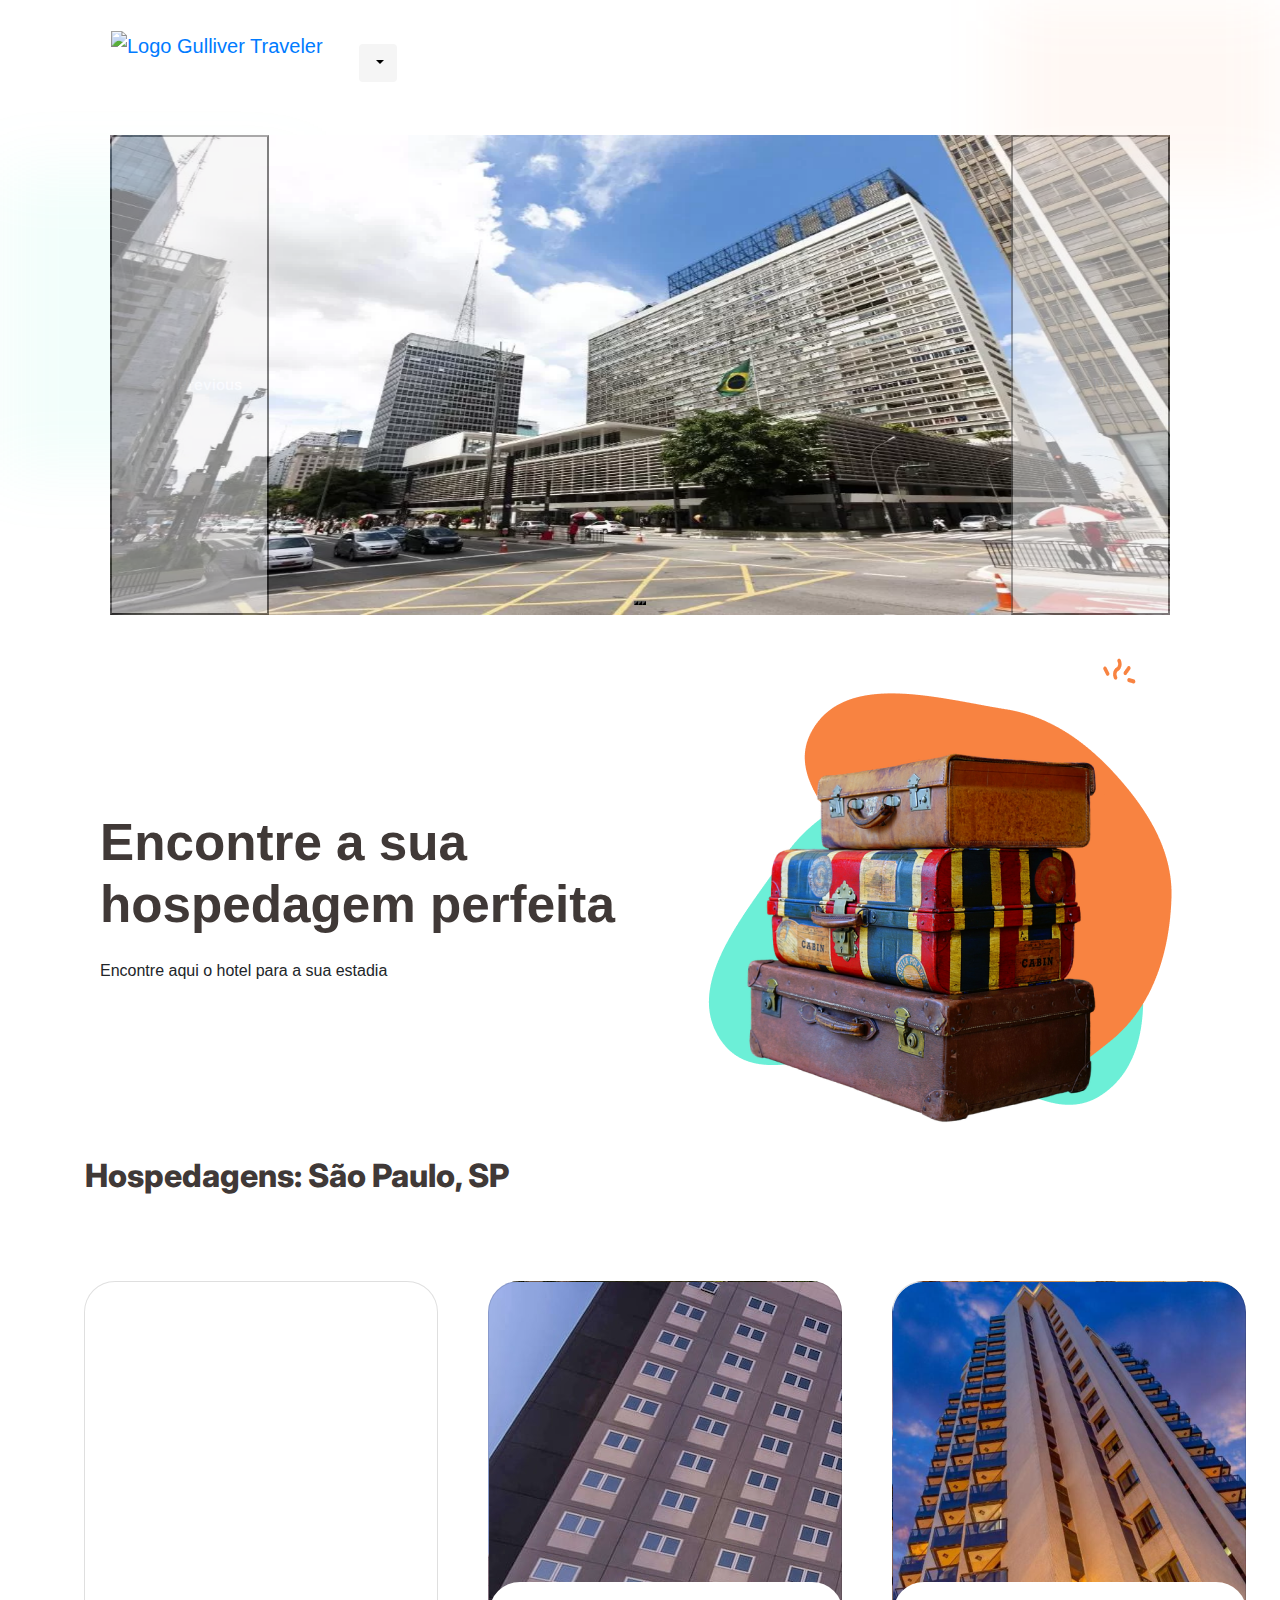
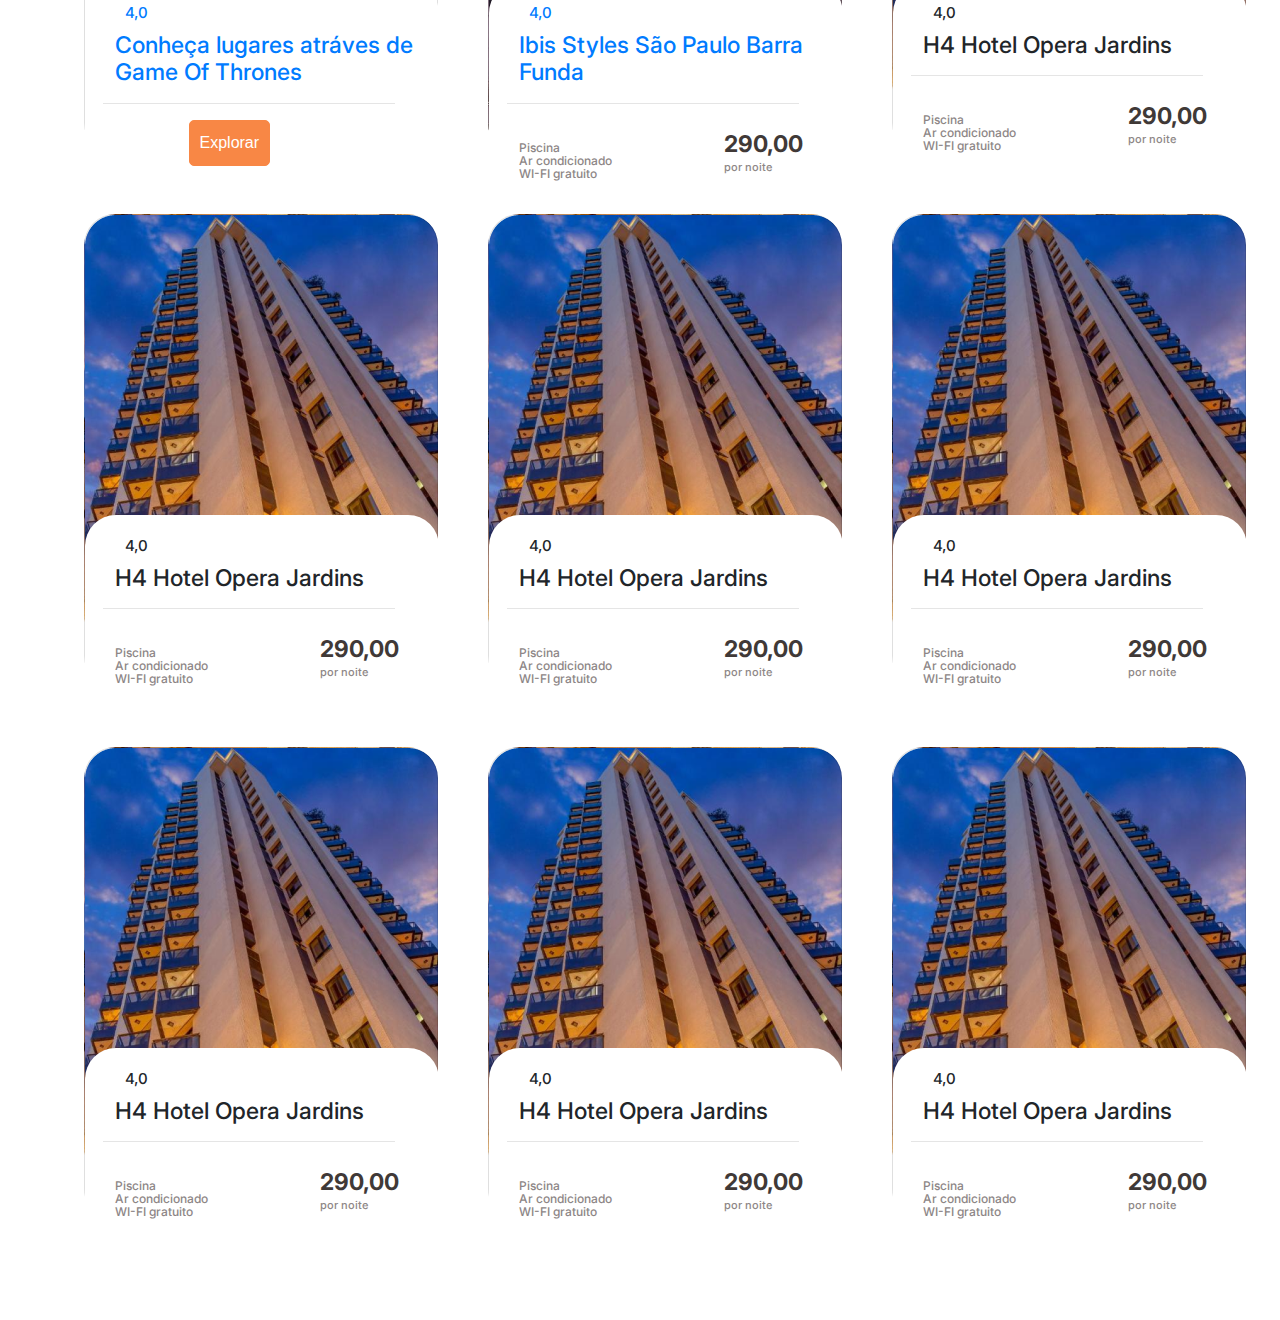
==== commit 7aa4945d: "carousel" ====
--- a/src/index.html
+++ b/src/index.html
@@ -34,6 +34,10 @@
   <link rel="stylesheet" href="https://cdnjs.cloudflare.com/ajax/libs/font-awesome/6.0.0-beta2/css/all.min.css"
     integrity="sha512-YWzhKL2whUzgiheMoBFwW8CKV4qpHQAEuvilg9FAn5VJUDwKZZxkJNuGM4XkWuk94WCrrwslk8yWNGmY1EduTA=="
     crossorigin="anonymous" referrerpolicy="no-referrer" />
+  <link href="https://getbootstrap.com/docs/5.2/assets/css/docs.css" rel="stylesheet">
+   <script src="https://cdn.jsdelivr.net/npm/bootstrap@5.2.2/dist/js/bootstrap.bundle.min.js">
+
+   </script>
 </head>
 
 <body>
@@ -79,6 +83,33 @@
     </div>
 
 
+    <div id="carouselExampleIndicators" class="carousel slide carousel-fade" data-bs-ride="carousel">
+      <div class="carousel-indicators">
+        <button type="button" data-bs-target="#carouselExampleIndicators" data-bs-slide-to="0" class="active" aria-current="true" aria-label="Slide 1"></button>
+        <button type="button" data-bs-target="#carouselExampleIndicators" data-bs-slide-to="1" aria-label="Slide 2"></button>
+        <button type="button" data-bs-target="#carouselExampleIndicators" data-bs-slide-to="2" aria-label="Slide 3"></button>
+      </div>
+      <div class="carousel-inner">
+        <div class="carousel-item active">
+          <img src="../src/assets/img/hospedagens/ape-paulista-1.webp" class="d-block w-100" width="100" height="480">
+        </div>
+        <div class="carousel-item">
+          <img src="../src/assets/img/hospedagens/ibis-styles-1.jpg" class="d-block w-100" width="100" height="480">
+        </div>
+        <div class="carousel-item">
+          <img src="../src/assets/img/hospedagens/pullman-1.jpg" class="d-block w-100" width="100" height="480">
+        </div>
+      </div>
+      <button class="carousel-control-prev" type="button" data-bs-target="#carouselExampleIndicators" data-bs-slide="prev">
+        <span class="carousel-control-prev-icon" aria-hidden="true"></span>
+        <span class="visually-hidden">Previous</span>
+      </button>
+      <button class="carousel-control-next" type="button" data-bs-target="#carouselExampleIndicators" data-bs-slide="next">
+        <span class="carousel-control-next-icon" aria-hidden="true"></span>
+        <span class="visually-hidden">Next</span>
+      </button>
+    </div>
+
     <div class="container header flex">
       <div class="header-titles">
         <h2 class="title">Encontre a sua <br> hospedagem perfeita</h1>
@@ -89,12 +120,12 @@
         <img class="suitcases" src="./assets/img/hospedagens/top.png" alt="Malas de viagem">
       </div>
     </div>
+    <h3 class="accommodation__title">Hospedagens: São Paulo, SP</h3>
   </header>
-
-  <h3 class="accommodation__title">Hospedagens: São Paulo, SP</h3>
+  
+  
   <section class="grid-container bottom__space">
-
-    <div class="card grid-item">
+  <div class="card grid-item">
       <a class="link__card" href="./pages/explore.html">
         <div class="card__container">
           <div class="info-box__content">
--- a/src/styles/home.css
+++ b/src/styles/home.css
@@ -83,6 +83,9 @@
   flex-wrap: wrap;
   align-content: center;
 }
+#carouselExampleIndicators{
+  margin: 25px;
+}
 
 .flex {
   display: flex;
@@ -133,8 +136,6 @@
 .accommodation__title {
   width: 449px;
   height: 42px;
-  margin-top: 0px;
-  margin-left: 70px;
 
   font-family: 'Inter';
   font-style: normal;
@@ -339,8 +340,6 @@
   .accommodation__title {
     width: 449px;
     height: 42px;
-    margin-top: 0px;
-    margin-left: 170px;
 
     font-family: 'Inter';
     font-style: normal;
@@ -403,8 +402,6 @@
   .accommodation__title {
     width: 449px;
     height: 42px;
-    margin-top: 0px;
-    margin-left: 120px;
 
     font-family: 'Inter';
     font-style: normal;
@@ -497,8 +494,6 @@
   .accommodation__title {
     width: 449px;
     height: 42px;
-    margin-top: 0px;
-    margin-left: 60px;
 
     font-family: 'Inter';
     font-style: normal;
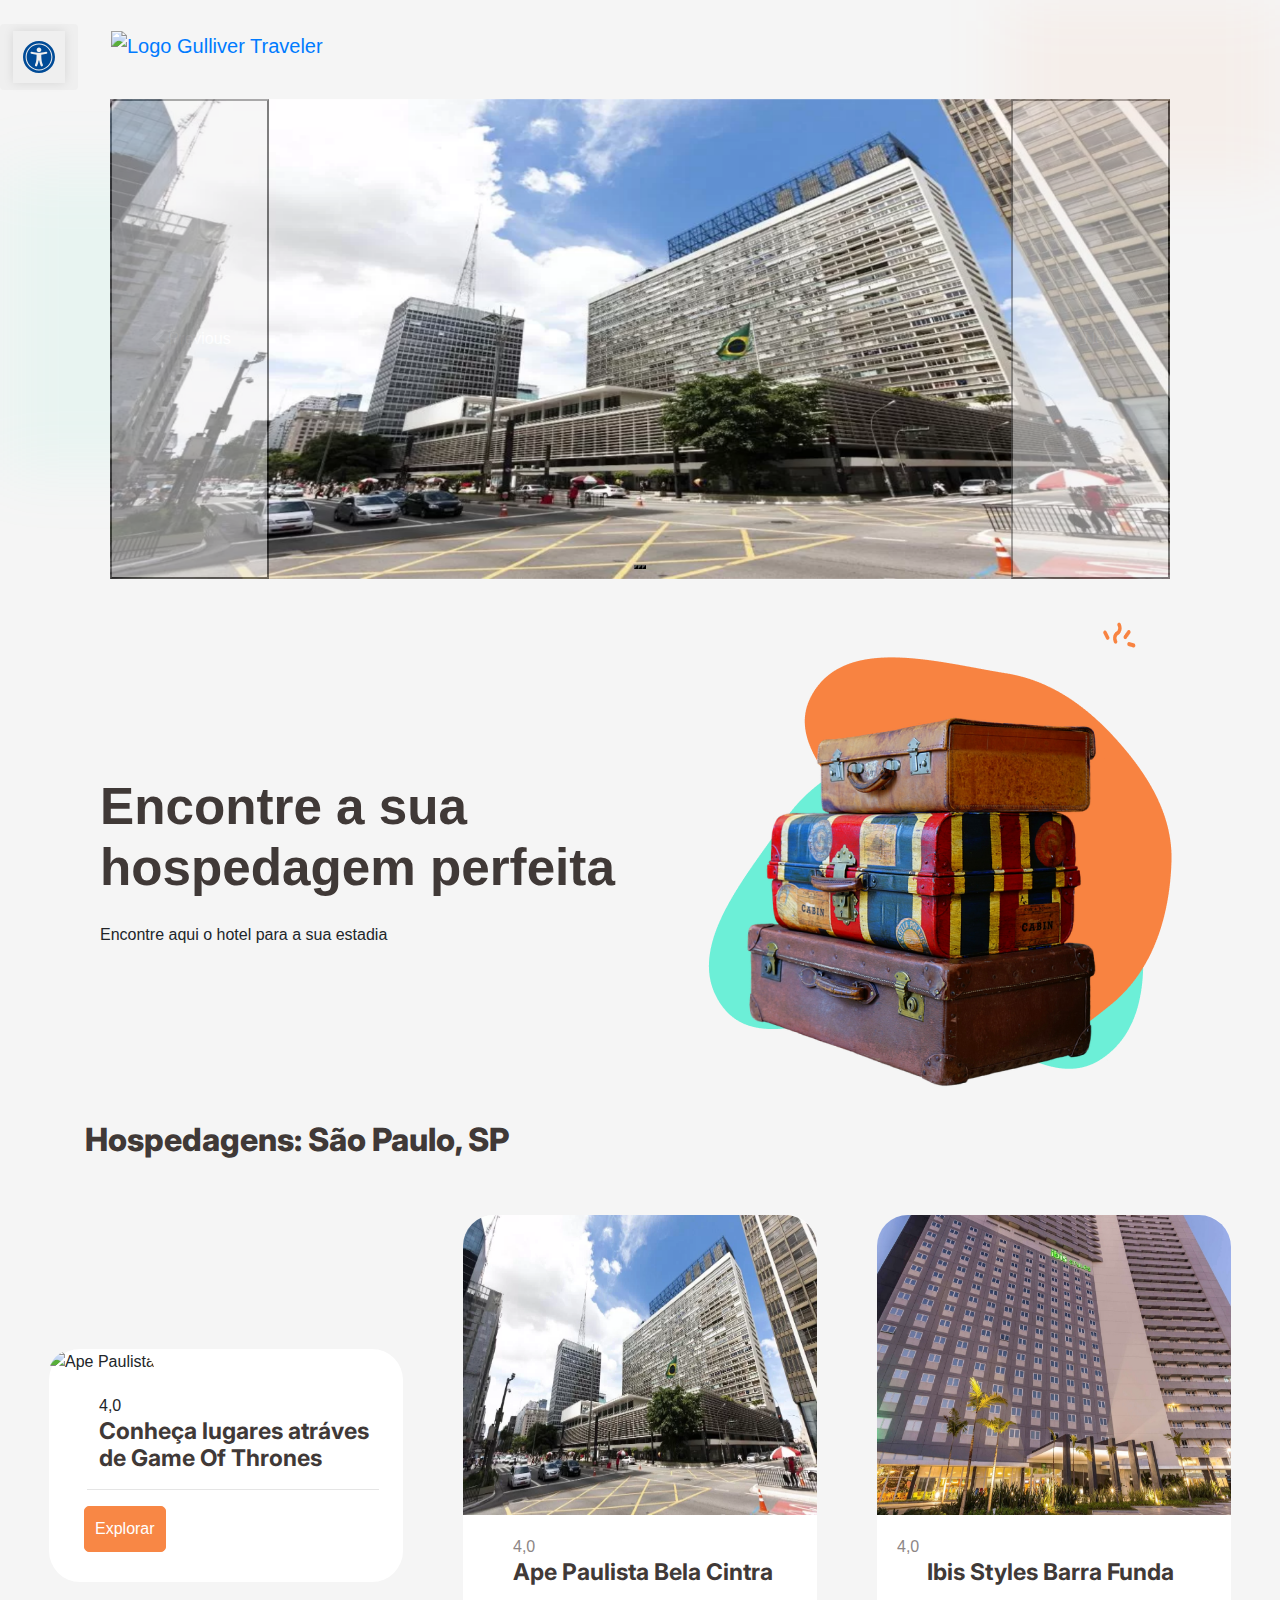
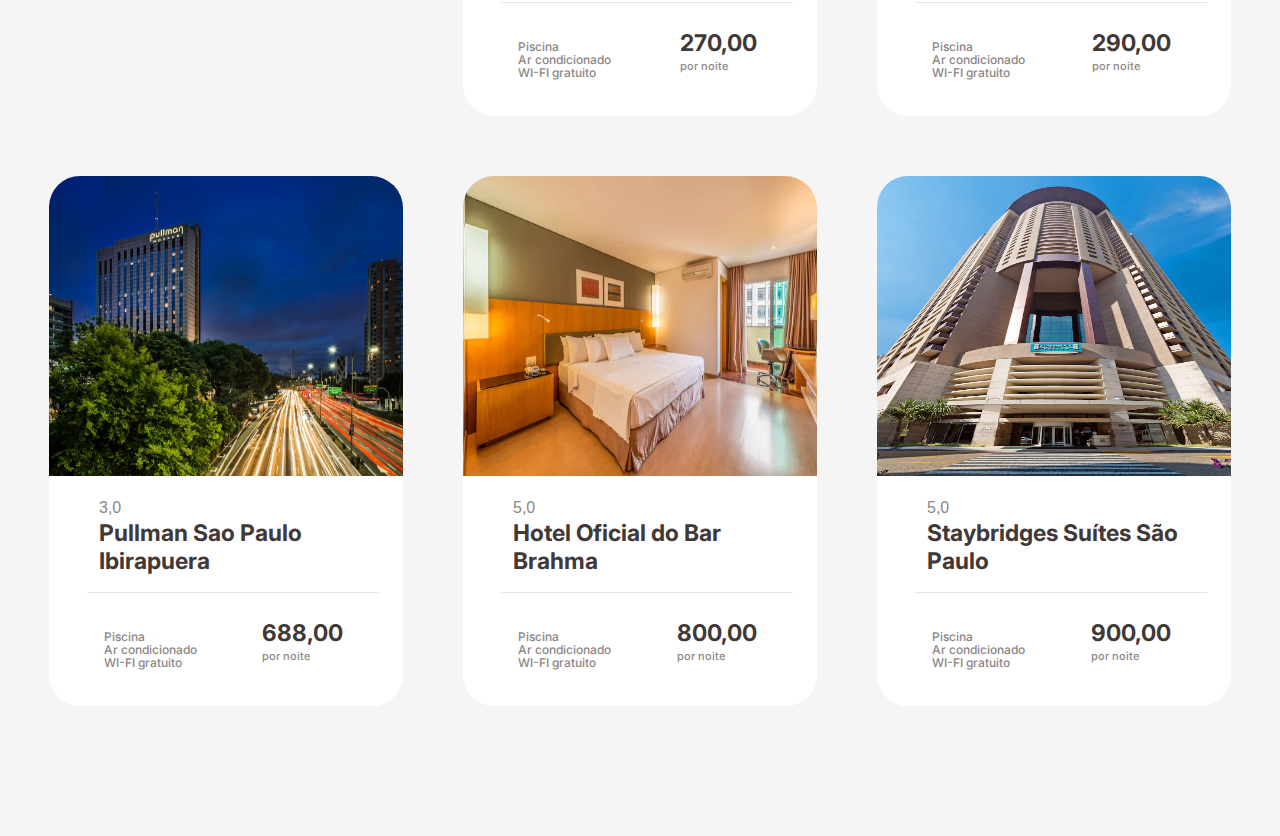
==== commit b29d696a: "Alterção no card com bootstrap e logo" ====
--- a/src/index.html
+++ b/src/index.html
@@ -35,9 +35,9 @@
     integrity="sha512-YWzhKL2whUzgiheMoBFwW8CKV4qpHQAEuvilg9FAn5VJUDwKZZxkJNuGM4XkWuk94WCrrwslk8yWNGmY1EduTA=="
     crossorigin="anonymous" referrerpolicy="no-referrer" />
   <link href="https://getbootstrap.com/docs/5.2/assets/css/docs.css" rel="stylesheet">
-   <script src="https://cdn.jsdelivr.net/npm/bootstrap@5.2.2/dist/js/bootstrap.bundle.min.js">
-
-   </script>
+  <script src="https://cdn.jsdelivr.net/npm/bootstrap@5.2.2/dist/js/bootstrap.bundle.min.js">
+
+  </script>
 </head>
 
 <body>
@@ -48,33 +48,144 @@
         <a class="navbar-brand" href="#">
           <img src="../src/assets/img/Logo/LOGO (1).png" id="logo" alt="Logo Gulliver Traveler">
         </a>
+
         <!-- Accessibilidade -->
-        <div class="dropdown">
-          <button class="btn dropdown-toggle" type="button" id="accessibility" data-toggle="dropdown"
-            aria-haspopup="true" aria-expanded="false">
-            <em class="fas fa-universal-access"></em>
+        <div id="dropdown-toolbar" class="dropdown-toolbar-left" role="navigation" aria-label="">
+          <button class="btn  dropdown-toolbar-toggle" type="button" id="accessibility" data-toggle="dropdown">
+            <a title="ACESSIBILIDADE">
+              <svg id="acessibility-icon" xmlns="http://www.w3.org/2000/svg" viewBox="0 0 100 100" fill="currentColor"
+                width="1em">
+                <path
+                  d="M50 8.1c23.2 0 41.9 18.8 41.9 41.9 0 23.2-18.8 41.9-41.9 41.9C26.8 91.9 8.1 73.2 8.1 50S26.8 8.1 50 8.1M50 0C22.4 0 0 22.4 0 50s22.4 50 50 50 50-22.4 50-50S77.6 0 50 0zm0 11.3c-21.4 0-38.7 17.3-38.7 38.7S28.6 88.7 50 88.7 88.7 71.4 88.7 50 71.4 11.3 50 11.3zm0 8.9c4 0 7.3 3.2 7.3 7.3S54 34.7 50 34.7s-7.3-3.2-7.3-7.3 3.3-7.2 7.3-7.2zm23.7 19.7c-5.8 1.4-11.2 2.6-16.6 3.2.2 20.4 2.5 24.8 5 31.4.7 1.9-.2 4-2.1 4.7-1.9.7-4-.2-4.7-2.1-1.8-4.5-3.4-8.2-4.5-15.8h-2c-1 7.6-2.7 11.3-4.5 15.8-.7 1.9-2.8 2.8-4.7 2.1-1.9-.7-2.8-2.8-2.1-4.7 2.6-6.6 4.9-11 5-31.4-5.4-.6-10.8-1.8-16.6-3.2-1.7-.4-2.8-2.1-2.4-3.9.4-1.7 2.1-2.8 3.9-2.4 19.5 4.6 25.1 4.6 44.5 0 1.7-.4 3.5.7 3.9 2.4.7 1.8-.3 3.5-2.1 3.9z">
+                </path>
+              </svg>
+            </a>
           </button>
+
           <div class="dropdown-menu" aria-labelledby="dropdownMenuButton">
-            <a href="#" class="dropdown-item" onclick="aumentarFonte()">
-              <em class="bi bi-zoom-in text-end pe-1"></em>
-              Aumentar Fonte
-            </a>
-            <a href="#" class="dropdown-item" onclick="diminuirFonte()">
-              <em class="bi bi-zoom-out text-end pe-1"></em>
-              Diminuir Fonte
-            </a>
-            <a href="#" class="dropdown-item" onclick="dislexia()">
-              <em class="bi bi-type pe-1"></em>
-              Fonte Dislexia
-            </a>
-            <a href="#" class="dropdown-item" onclick="inter()">
-              <em class="bi bi-type pe-1"></em>
-              Fonte Padrão
+
+            <a href="#" class="dropdown-item" data-action="resize-plus" data-action-group="resize" tabindex="-1"
+              onclick="aumentarFonte()">
+              <span>
+                <svg version="1.1" xmlns="http://www.w3.org/2000/svg" width="1em" viewBox="0 0 448 448">
+                  <path fill="currentColor"
+                    d="M256 200v16c0 4.25-3.75 8-8 8h-56v56c0 4.25-3.75 8-8 8h-16c-4.25 0-8-3.75-8-8v-56h-56c-4.25 0-8-3.75-8-8v-16c0-4.25 3.75-8 8-8h56v-56c0-4.25 3.75-8 8-8h16c4.25 0 8 3.75 8 8v56h56c4.25 0 8 3.75 8 8zM288 208c0-61.75-50.25-112-112-112s-112 50.25-112 112 50.25 112 112 112 112-50.25 112-112zM416 416c0 17.75-14.25 32-32 32-8.5 0-16.75-3.5-22.5-9.5l-85.75-85.5c-29.25 20.25-64.25 31-99.75 31-97.25 0-176-78.75-176-176s78.75-176 176-176 176 78.75 176 176c0 35.5-10.75 70.5-31 99.75l85.75 85.75c5.75 5.75 9.25 14 9.25 22.5z">
+                  </path>
+                </svg>
+              </span>
+              <span>
+                AUMENTAR TEXTO
+              </span>
+            </a>
+
+            <a href="#" class="dropdown-item" data-action="resize-minus" data-action-group="resize" tabindex="-1"
+              onclick="diminuirFonte()">
+              <span>
+                <svg version="1.1" xmlns="http://www.w3.org/2000/svg" width="1em" viewBox="0 0 448 448">
+                  <path fill="currentColor"
+                    d="M256 200v16c0 4.25-3.75 8-8 8h-144c-4.25 0-8-3.75-8-8v-16c0-4.25 3.75-8 8-8h144c4.25 0 8 3.75 8 8zM288 208c0-61.75-50.25-112-112-112s-112 50.25-112 112 50.25 112 112 112 112-50.25 112-112zM416 416c0 17.75-14.25 32-32 32-8.5 0-16.75-3.5-22.5-9.5l-85.75-85.5c-29.25 20.25-64.25 31-99.75 31-97.25 0-176-78.75-176-176s78.75-176 176-176 176 78.75 176 176c0 35.5-10.75 70.5-31 99.75l85.75 85.75c5.75 5.75 9.25 14 9.25 22.5z">
+                  </path>
+                </svg>
+              </span>
+              <span>
+                DIMINUIR TEXTO
+              </span>
+            </a>
+
+            <a href="#" class="dropdown-item" data-action="grayscale" data-action-group="schema" tabindex="-1">
+              <span>
+                <svg version="1.1" xmlns="http://www.w3.org/2000/svg" width="1em" viewBox="0 0 448 448">
+                  <path fill="currentColor"
+                    d="M15.75 384h-15.75v-352h15.75v352zM31.5 383.75h-8v-351.75h8v351.75zM55 383.75h-7.75v-351.75h7.75v351.75zM94.25 383.75h-7.75v-351.75h7.75v351.75zM133.5 383.75h-15.5v-351.75h15.5v351.75zM165 383.75h-7.75v-351.75h7.75v351.75zM180.75 383.75h-7.75v-351.75h7.75v351.75zM196.5 383.75h-7.75v-351.75h7.75v351.75zM235.75 383.75h-15.75v-351.75h15.75v351.75zM275 383.75h-15.75v-351.75h15.75v351.75zM306.5 383.75h-15.75v-351.75h15.75v351.75zM338 383.75h-15.75v-351.75h15.75v351.75zM361.5 383.75h-15.75v-351.75h15.75v351.75zM408.75 383.75h-23.5v-351.75h23.5v351.75zM424.5 383.75h-8v-351.75h8v351.75zM448 384h-15.75v-352h15.75v352z">
+                  </path>
+                </svg>
+              </span>
+              <span>
+                ESCALA DE CINZA
+              </span>
+            </a>
+
+            <a href="#" class="dropdown-item" data-action="high-contrast" data-action-group="schema" tabindex="-1">
+              <span>
+                <svg version="1.1" xmlns="http://www.w3.org/2000/svg" width="1em" viewBox="0 0 448 448">
+                  <path fill="currentColor"
+                    d="M192 360v-272c-75 0-136 61-136 136s61 136 136 136zM384 224c0 106-86 192-192 192s-192-86-192-192 86-192 192-192 192 86 192 192z">
+                  </path>
+                </svg>
+              </span>
+              <span>
+                ALTO CONTRASTE
+              </span>
+            </a>
+
+            <a href="#" class="dropdown-item" data-action="negative-contrast" data-action-group="schema" tabindex="-1">
+              <span>
+                <svg version="1.1" xmlns="http://www.w3.org/2000/svg" width="1em" viewBox="0 0 448 448">
+                  <path fill="currentColor"
+                    d="M416 240c-23.75-36.75-56.25-68.25-95.25-88.25 10 17 15.25 36.5 15.25 56.25 0 61.75-50.25 112-112 112s-112-50.25-112-112c0-19.75 5.25-39.25 15.25-56.25-39 20-71.5 51.5-95.25 88.25 42.75 66 111.75 112 192 112s149.25-46 192-112zM236 144c0-6.5-5.5-12-12-12-41.75 0-76 34.25-76 76 0 6.5 5.5 12 12 12s12-5.5 12-12c0-28.5 23.5-52 52-52 6.5 0 12-5.5 12-12zM448 240c0 6.25-2 12-5 17.25-46 75.75-130.25 126.75-219 126.75s-173-51.25-219-126.75c-3-5.25-5-11-5-17.25s2-12 5-17.25c46-75.5 130.25-126.75 219-126.75s173 51.25 219 126.75c3 5.25 5 11 5 17.25z">
+                  </path>
+                </svg>
+              </span>
+              <span>
+                CONTRASTE NEGATIVO
+              </span>
+            </a>
+
+            <a href="#" class="dropdown-item" data-action="light-background" data-action-group="schema" tabindex="-1">
+              <span>
+                <svg version="1.1" xmlns="http://www.w3.org/2000/svg" width="1em" viewBox="0 0 448 448">
+                  <path fill="currentColor"
+                    d="M184 144c0 4.25-3.75 8-8 8s-8-3.75-8-8c0-17.25-26.75-24-40-24-4.25 0-8-3.75-8-8s3.75-8 8-8c23.25 0 56 12.25 56 40zM224 144c0-50-50.75-80-96-80s-96 30-96 80c0 16 6.5 32.75 17 45 4.75 5.5 10.25 10.75 15.25 16.5 17.75 21.25 32.75 46.25 35.25 74.5h57c2.5-28.25 17.5-53.25 35.25-74.5 5-5.75 10.5-11 15.25-16.5 10.5-12.25 17-29 17-45zM256 144c0 25.75-8.5 48-25.75 67s-40 45.75-42 72.5c7.25 4.25 11.75 12.25 11.75 20.5 0 6-2.25 11.75-6.25 16 4 4.25 6.25 10 6.25 16 0 8.25-4.25 15.75-11.25 20.25 2 3.5 3.25 7.75 3.25 11.75 0 16.25-12.75 24-27.25 24-6.5 14.5-21 24-36.75 24s-30.25-9.5-36.75-24c-14.5 0-27.25-7.75-27.25-24 0-4 1.25-8.25 3.25-11.75-7-4.5-11.25-12-11.25-20.25 0-6 2.25-11.75 6.25-16-4-4.25-6.25-10-6.25-16 0-8.25 4.5-16.25 11.75-20.5-2-26.75-24.75-53.5-42-72.5s-25.75-41.25-25.75-67c0-68 64.75-112 128-112s128 44 128 112z">
+                  </path>
+                </svg>
+              </span>
+              <span>
+                FUNDO CLARO
+              </span>
+            </a>
+
+            <a href="#" class="dropdown-item" data-action="links-underline" data-action-group="toggle" tabindex="-1">
+              <span>
+                <svg version="1.1" xmlns="http://www.w3.org/2000/svg" width="1em" viewBox="0 0 448 448">
+                  <path fill="currentColor"
+                    d="M364 304c0-6.5-2.5-12.5-7-17l-52-52c-4.5-4.5-10.75-7-17-7-7.25 0-13 2.75-18 8 8.25 8.25 18 15.25 18 28 0 13.25-10.75 24-24 24-12.75 0-19.75-9.75-28-18-5.25 5-8.25 10.75-8.25 18.25 0 6.25 2.5 12.5 7 17l51.5 51.75c4.5 4.5 10.75 6.75 17 6.75s12.5-2.25 17-6.5l36.75-36.5c4.5-4.5 7-10.5 7-16.75zM188.25 127.75c0-6.25-2.5-12.5-7-17l-51.5-51.75c-4.5-4.5-10.75-7-17-7s-12.5 2.5-17 6.75l-36.75 36.5c-4.5 4.5-7 10.5-7 16.75 0 6.5 2.5 12.5 7 17l52 52c4.5 4.5 10.75 6.75 17 6.75 7.25 0 13-2.5 18-7.75-8.25-8.25-18-15.25-18-28 0-13.25 10.75-24 24-24 12.75 0 19.75 9.75 28 18 5.25-5 8.25-10.75 8.25-18.25zM412 304c0 19-7.75 37.5-21.25 50.75l-36.75 36.5c-13.5 13.5-31.75 20.75-50.75 20.75-19.25 0-37.5-7.5-51-21.25l-51.5-51.75c-13.5-13.5-20.75-31.75-20.75-50.75 0-19.75 8-38.5 22-52.25l-22-22c-13.75 14-32.25 22-52 22-19 0-37.5-7.5-51-21l-52-52c-13.75-13.75-21-31.75-21-51 0-19 7.75-37.5 21.25-50.75l36.75-36.5c13.5-13.5 31.75-20.75 50.75-20.75 19.25 0 37.5 7.5 51 21.25l51.5 51.75c13.5 13.5 20.75 31.75 20.75 50.75 0 19.75-8 38.5-22 52.25l22 22c13.75-14 32.25-22 52-22 19 0 37.5 7.5 51 21l52 52c13.75 13.75 21 31.75 21 51z">
+                  </path>
+                </svg>
+              </span>
+              <span>
+                LINKS SUBLINHADOS
+              </span>
+            </a>
+
+            <a href="#" class="dropdown-item" data-action="readable-font" data-action-group="toggle" tabindex="-1"
+              onclick="dislexia()">
+              <span>
+                <svg version="1.1" xmlns="http://www.w3.org/2000/svg" width="1em" viewBox="0 0 448 448">
+                  <path fill="currentColor"
+                    d="M181.25 139.75l-42.5 112.5c24.75 0.25 49.5 1 74.25 1 4.75 0 9.5-0.25 14.25-0.5-13-38-28.25-76.75-46-113zM0 416l0.5-19.75c23.5-7.25 49-2.25 59.5-29.25l59.25-154 70-181h32c1 1.75 2 3.5 2.75 5.25l51.25 120c18.75 44.25 36 89 55 133 11.25 26 20 52.75 32.5 78.25 1.75 4 5.25 11.5 8.75 14.25 8.25 6.5 31.25 8 43 12.5 0.75 4.75 1.5 9.5 1.5 14.25 0 2.25-0.25 4.25-0.25 6.5-31.75 0-63.5-4-95.25-4-32.75 0-65.5 2.75-98.25 3.75 0-6.5 0.25-13 1-19.5l32.75-7c6.75-1.5 20-3.25 20-12.5 0-9-32.25-83.25-36.25-93.5l-112.5-0.5c-6.5 14.5-31.75 80-31.75 89.5 0 19.25 36.75 20 51 22 0.25 4.75 0.25 9.5 0.25 14.5 0 2.25-0.25 4.5-0.5 6.75-29 0-58.25-5-87.25-5-3.5 0-8.5 1.5-12 2-15.75 2.75-31.25 3.5-47 3.5z">
+                  </path>
+                </svg>
+              </span>
+              <span>
+                FONTE LEGÍVEL (Dislexia)
+              </span>
+            </a>
+
+            <a href="#" class="dropdown-item" data-action="reset" tabindex="-1" onclick="inter()">
+              <span>
+                <svg version="1.1" xmlns="http://www.w3.org/2000/svg" width="1em" viewBox="0 0 448 448">
+                  <path fill="currentColor"
+                    d="M384 224c0 105.75-86.25 192-192 192-57.25 0-111.25-25.25-147.75-69.25-2.5-3.25-2.25-8 0.5-10.75l34.25-34.5c1.75-1.5 4-2.25 6.25-2.25 2.25 0.25 4.5 1.25 5.75 3 24.5 31.75 61.25 49.75 101 49.75 70.5 0 128-57.5 128-128s-57.5-128-128-128c-32.75 0-63.75 12.5-87 34.25l34.25 34.5c4.75 4.5 6 11.5 3.5 17.25-2.5 6-8.25 10-14.75 10h-112c-8.75 0-16-7.25-16-16v-112c0-6.5 4-12.25 10-14.75 5.75-2.5 12.75-1.25 17.25 3.5l32.5 32.25c35.25-33.25 83-53 132.25-53 105.75 0 192 86.25 192 192z">
+                  </path>
+                </svg>
+              </span>
+              <span>RESET</span>
             </a>
           </div>
         </div>
       </div>
     </nav>
+
     <div vw class="enabled">
       <div vw-access-button class="active"></div>
       <div vw-plugin-wrapper>
@@ -85,26 +196,34 @@
 
     <div id="carouselExampleIndicators" class="carousel slide carousel-fade" data-bs-ride="carousel">
       <div class="carousel-indicators">
-        <button type="button" data-bs-target="#carouselExampleIndicators" data-bs-slide-to="0" class="active" aria-current="true" aria-label="Slide 1"></button>
-        <button type="button" data-bs-target="#carouselExampleIndicators" data-bs-slide-to="1" aria-label="Slide 2"></button>
-        <button type="button" data-bs-target="#carouselExampleIndicators" data-bs-slide-to="2" aria-label="Slide 3"></button>
+        <button type="button" data-bs-target="#carouselExampleIndicators" data-bs-slide-to="0" class="active"
+          aria-current="true" aria-label="Slide 1"></button>
+        <button type="button" data-bs-target="#carouselExampleIndicators" data-bs-slide-to="1"
+          aria-label="Slide 2"></button>
+        <button type="button" data-bs-target="#carouselExampleIndicators" data-bs-slide-to="2"
+          aria-label="Slide 3"></button>
       </div>
       <div class="carousel-inner">
         <div class="carousel-item active">
-          <img src="../src/assets/img/hospedagens/ape-paulista-1.webp" class="d-block w-100" width="100" height="480">
+          <img src="../src/assets/img/hospedagens/ape-paulista-1.webp" class="d-block w-100" width="100" height="480"
+            alt="Ape Paulista">
         </div>
         <div class="carousel-item">
-          <img src="../src/assets/img/hospedagens/ibis-styles-1.jpg" class="d-block w-100" width="100" height="480">
+          <img src="../src/assets/img/hospedagens/ibis-styles-1.jpg" class="d-block w-100" width="100" height="480"
+            alt="Ibis Styles">
         </div>
         <div class="carousel-item">
-          <img src="../src/assets/img/hospedagens/pullman-1.jpg" class="d-block w-100" width="100" height="480">
-        </div>
-      </div>
-      <button class="carousel-control-prev" type="button" data-bs-target="#carouselExampleIndicators" data-bs-slide="prev">
+          <img src="../src/assets/img/hospedagens/pullman-1.jpg" class="d-block w-100" width="100" height="480"
+            alt="Pullman">
+        </div>
+      </div>
+      <button class="carousel-control-prev" type="button" data-bs-target="#carouselExampleIndicators"
+        data-bs-slide="prev">
         <span class="carousel-control-prev-icon" aria-hidden="true"></span>
         <span class="visually-hidden">Previous</span>
       </button>
-      <button class="carousel-control-next" type="button" data-bs-target="#carouselExampleIndicators" data-bs-slide="next">
+      <button class="carousel-control-next" type="button" data-bs-target="#carouselExampleIndicators"
+        data-bs-slide="next">
         <span class="carousel-control-next-icon" aria-hidden="true"></span>
         <span class="visually-hidden">Next</span>
       </button>
@@ -122,50 +241,50 @@
     </div>
     <h3 class="accommodation__title">Hospedagens: São Paulo, SP</h3>
   </header>
-  
-  
+
+
   <section class="grid-container bottom__space">
-  <div class="card grid-item">
-      <a class="link__card" href="./pages/explore.html">
-        <div class="card__container">
-          <div class="info-box__content">
-            <div class="inline">
-              <p class="star__container">
-                <em class="fas fa-star"></em>
-                <em class="fas fa-star"></em>
-                <em class="fas fa-star"></em>
-                <em class="fas fa-star"></em>
-                <em class="fas fa-star"></em>
-              </p>
-
+    <div class="card-hosting">
+      <img src="../src/assets/img/castle-ward-2.jpg" class="card-img-top" alt="Ape Paulista">
+      <div class="card-body">
+        <div class="inline">
+          <p class="star__container">
+            <em class="fa-solid fa-star"></em>
+            <em class="fa-solid fa-star"></em>
+            <em class="fa-solid fa-star"></em>
+            <em class="fa-solid fa-star"></em>
+            <em class="fas fa-star"></em>
+            <span>4,0</span>
+          </p>
+
+        </div>
+        <h2 class="info-box__title">Conheça lugares atráves de Game Of Thrones</h2>
+        <hr>
+        <div class="d-grid gap-2 col-12 mx-auto">
+          <button onclick="location.href='./pages/explore.html'" target="_blank" class="btn-explorer" type="button">
+            Explorar
+          </button>
+        </div>
+      </div>
+    </div>
+
+    <div class="card-hosting">
+      <a href="../src/pages/hospedagem/ape-paulista.html" target="_blank">
+
+        <img src="../src/assets/img/hospedagens/ape-paulista-1.webp" class="card-img-top" alt="Ape Paulista">
+        <div class="card-body">
+          <div class="inline">
+            <p class="star__container">
+              <em class="fa-solid fa-star"></em>
+              <em class="fa-solid fa-star"></em>
+              <em class="fa-solid fa-star"></em>
+              <em class="fa-solid fa-star"></em>
+              <em class="fas fa-star"></em>
               <span>4,0</span>
-            </div>
-            <h2 class="info-box__title">Conheça lugares atráves de Game Of Thrones</h2>
-            <hr>
-            <div class="d-grid gap-2 col-6 mx-auto">
-              <a type="button" target="_blank" href="./pages/explore.html" class="btn-explorer">Explorar</a>
-            </div>
-          </div>
-        </div>
-      </a>
-    </div>
-
-    <div class="card">
-      <a class="link__card" href="./pages/hospedagem/ibis-styles.html">
-        <div class="card__container">
-          <div class="inline">
-            <p class="star__container">
-              <em class="fas fa-star"></em>
-              <em class="fas fa-star"></em>
-              <em class="fas fa-star"></em>
-              <em class="fas fa-star"></em>
-              <em class="fas fa-star"></em>
             </p>
 
-            <span>4,0</span>
-          </div>
-          <h2 class="info-box__title">Ibis Styles São Paulo Barra Funda</h2>
-
+          </div>
+          <h2 class="info-box__title">Ape Paulista Bela Cintra</h2>
           <hr>
           <div class="inline">
             <div class="icon">
@@ -174,7 +293,7 @@
               <p><em class="fa-solid fa-wifi"></em> WI-FI gratuito</p>
             </div>
             <div>
-              <p class="price">290,00</p>
+              <p class="price">270,00</p>
               <p class="by-night">por noite</p>
             </div>
           </div>
@@ -182,34 +301,22 @@
       </a>
     </div>
 
-    <!-- <div class="card" style="width: 18rem;">
-      <a href="#" class="btn btn-primary">
-        <img src="..." class="card-img-top" alt="...">
+    <div class="card-hosting">
+      <a href="../src/pages/hospedagem/ibis-styles.html" target="_blank">
+        <img src="../src/assets/img/hospedagens/ibis-styles-1.jpg" class="card-img-top" alt="Ape Paulista">
         <div class="card-body">
-          <h5 class="card-title">Card title</h5>
-          <p class="card-text">Some quick example text to build on the card title and make up the bulk of the card's
-            content.
-          </p>
-        </div>
-      </a>
-    </div> -->
-
-    <div class="card grid-item">
-      <div class="card__container">
-        <div class="info-box__content">
-          <div class="inline">
-            <p class="star__container">
+          <div class="inline">
+            <p class="star-duotone">
+              <em class="fa-solid fa-star"></em>
+              <em class="fa-solid fa-star"></em>
+              <em class="fa-solid fa-star"></em>
+              <em class="fa-solid fa-star"></em>
               <em class="fas fa-star"></em>
-              <em class="fas fa-star"></em>
-              <em class="fas fa-star"></em>
-              <em class="fas fa-star"></em>
-              <em class="fas fa-star"></em>
+              <span>4,0</span>
             </p>
 
-            <span>4,0</span>
-          </div>
-          <h2 class="info-box__title">H4 Hotel Opera Jardins</h2>
-
+          </div>
+          <h2 class="info-box__title">Ibis Styles Barra Funda</h2>
           <hr>
           <div class="inline">
             <div class="icon">
@@ -221,28 +328,28 @@
               <p class="price">290,00</p>
               <p class="by-night">por noite</p>
             </div>
-
-          </div>
-        </div>
-      </div>
-    </div>
-
-    <div class="card grid-item">
-      <div class="card__container">
-        <div class="info-box__content">
+          </div>
+        </div>
+      </a>
+    </div>
+
+
+    <div class="card-hosting">
+      <a href="../src/pages/hospedagem/pullman.html" target="_blank">
+        <img src="../src/assets/img/hospedagens/pullman-1.jpg" class="card-img-top" alt="Ape Paulista">
+        <div class="card-body">
           <div class="inline">
             <p class="star__container">
+              <em class="fa-solid fa-star"></em>
+              <em class="fa-solid fa-star"></em>
+              <em class="fa-solid fa-star"></em>
               <em class="fas fa-star"></em>
               <em class="fas fa-star"></em>
-              <em class="fas fa-star"></em>
-              <em class="fas fa-star"></em>
-              <em class="fas fa-star"></em>
+              <span>3,0</span>
             </p>
 
-            <span>4,0</span>
-          </div>
-          <h2 class="info-box__title">H4 Hotel Opera Jardins</h2>
-
+          </div>
+          <h2 class="info-box__title">Pullman Sao Paulo Ibirapuera</h2>
           <hr>
           <div class="inline">
             <div class="icon">
@@ -251,31 +358,31 @@
               <p><em class="fa-solid fa-wifi"></em> WI-FI gratuito</p>
             </div>
             <div>
-              <p class="price">290,00</p>
+              <p class="price">688,00</p>
               <p class="by-night">por noite</p>
             </div>
-
-          </div>
-        </div>
-      </div>
-    </div>
-
-    <div class="card grid-item">
-      <div class="card__container">
-        <div class="info-box__content">
+          </div>
+        </div>
+      </a>
+    </div>
+
+
+    <div class="card-hosting">
+      <a href="../src/pages/hospedagem/bar-brahma.html" target="_blank">
+        <img src="../src/assets/img/hospedagens/bar-brahma-1.webp" class="card-img-top" alt="Hotel Oficial Bar Brahma">
+        <div class="card-body">
           <div class="inline">
             <p class="star__container">
-              <em class="fas fa-star"></em>
-              <em class="fas fa-star"></em>
-              <em class="fas fa-star"></em>
-              <em class="fas fa-star"></em>
-              <em class="fas fa-star"></em>
+              <em class="fa-solid fa-star"></em>
+              <em class="fa-solid fa-star"></em>
+              <em class="fa-solid fa-star"></em>
+              <em class="fa-solid fa-star"></em>
+              <em class="fa-solid fa-star"></em>
+              <span>5,0</span>
             </p>
 
-            <span>4,0</span>
-          </div>
-          <h2 class="info-box__title">H4 Hotel Opera Jardins</h2>
-
+          </div>
+          <h2 class="info-box__title">Hotel Oficial do Bar Brahma</h2>
           <hr>
           <div class="inline">
             <div class="icon">
@@ -284,31 +391,30 @@
               <p><em class="fa-solid fa-wifi"></em> WI-FI gratuito</p>
             </div>
             <div>
-              <p class="price">290,00</p>
+              <p class="price">800,00</p>
               <p class="by-night">por noite</p>
             </div>
-
-          </div>
-        </div>
-      </div>
-    </div>
-
-    <div class="card grid-item">
-      <div class="card__container">
-        <div class="info-box__content">
+          </div>
+        </div>
+      </a>
+    </div>
+
+    <div class="card-hosting">
+      <a href="../src/pages/hospedagem/staybridges.html" target="_blank">
+        <img src="../src/assets/img/hospedagens/staybridges-1.webp" class="card-img-top" alt="Hotel Oficial Bar Brahma">
+        <div class="card-body">
           <div class="inline">
             <p class="star__container">
-              <em class="fas fa-star"></em>
-              <em class="fas fa-star"></em>
-              <em class="fas fa-star"></em>
-              <em class="fas fa-star"></em>
-              <em class="fas fa-star"></em>
+              <em class="fa-solid fa-star"></em>
+              <em class="fa-solid fa-star"></em>
+              <em class="fa-solid fa-star"></em>
+              <em class="fa-solid fa-star"></em>
+              <em class="fa-solid fa-star"></em>
+              <span>5,0</span>
             </p>
 
-            <span>4,0</span>
-          </div>
-          <h2 class="info-box__title">H4 Hotel Opera Jardins</h2>
-
+          </div>
+          <h2 class="info-box__title">Staybridges Suítes São Paulo</h2>
           <hr>
           <div class="inline">
             <div class="icon">
@@ -317,114 +423,15 @@
               <p><em class="fa-solid fa-wifi"></em> WI-FI gratuito</p>
             </div>
             <div>
-              <p class="price">290,00</p>
+              <p class="price">900,00</p>
               <p class="by-night">por noite</p>
             </div>
-
-          </div>
-        </div>
-      </div>
-    </div>
-
-    <div class="card grid-item">
-      <div class="card__container">
-        <div class="info-box__content">
-          <div class="inline">
-            <p class="star__container">
-              <em class="fas fa-star"></em>
-              <em class="fas fa-star"></em>
-              <em class="fas fa-star"></em>
-              <em class="fas fa-star"></em>
-              <em class="fas fa-star"></em>
-            </p>
-
-            <span>4,0</span>
-          </div>
-          <h2 class="info-box__title">H4 Hotel Opera Jardins</h2>
-
-          <hr>
-          <div class="inline">
-            <div class="icon">
-              <p><em class="fa-sharp fa-solid fa-person-swimming"></em> Piscina</p>
-              <p><em class="fa-solid fa-wind"></em> Ar condicionado</p>
-              <p><em class="fa-solid fa-wifi"></em> WI-FI gratuito</p>
-            </div>
-            <div>
-              <p class="price">290,00</p>
-              <p class="by-night">por noite</p>
-            </div>
-
-          </div>
-        </div>
-      </div>
-    </div>
-
-    <div class="card grid-item">
-      <div class="card__container">
-        <div class="info-box__content">
-          <div class="inline">
-            <p class="star__container">
-              <em class="fas fa-star"></em>
-              <em class="fas fa-star"></em>
-              <em class="fas fa-star"></em>
-              <em class="fas fa-star"></em>
-              <em class="fas fa-star"></em>
-            </p>
-
-            <span>4,0</span>
-          </div>
-          <h2 class="info-box__title">H4 Hotel Opera Jardins</h2>
-
-          <hr>
-          <div class="inline">
-            <div class="icon">
-              <p><em class="fa-sharp fa-solid fa-person-swimming"></em> Piscina</p>
-              <p><em class="fa-solid fa-wind"></em> Ar condicionado</p>
-              <p><em class="fa-solid fa-wifi"></em> WI-FI gratuito</p>
-            </div>
-            <div>
-              <p class="price">290,00</p>
-              <p class="by-night">por noite</p>
-            </div>
-
-          </div>
-        </div>
-      </div>
-    </div>
-
-    <div class="card grid-item">
-      <div class="card__container">
-        <div class="info-box__content">
-          <div class="inline">
-            <p class="star__container">
-              <em class="fas fa-star"></em>
-              <em class="fas fa-star"></em>
-              <em class="fas fa-star"></em>
-              <em class="fas fa-star"></em>
-              <em class="fas fa-star"></em>
-            </p>
-
-            <span>4,0</span>
-          </div>
-          <h2 class="info-box__title">H4 Hotel Opera Jardins</h2>
-
-          <hr>
-          <div class="inline">
-            <div class="icon">
-              <p><em class="fa-sharp fa-solid fa-person-swimming"></em> Piscina</p>
-              <p><em class="fa-solid fa-wind"></em> Ar condicionado</p>
-              <p><em class="fa-solid fa-wifi"></em> WI-FI gratuito</p>
-            </div>
-            <div>
-              <p class="price">290,00</p>
-              <p class="by-night">por noite</p>
-            </div>
-
-          </div>
-        </div>
-      </div>
+          </div>
+        </div>
+      </a>
     </div>
   </section>
+
   <script src="https://vlibras.gov.br/app/vlibras-plugin.js"></script>
   <script>
     new window.VLibras.Widget('https://vlibras.gov.br/app');
@@ -453,4 +460,4 @@
   </script>
 </body>
 
-</html>
+</html>--- a/src/styles/home.css
+++ b/src/styles/home.css
@@ -1,7 +1,7 @@
 @import url('https://fonts.googleapis.com/css2?family=Inter&display=swap');
 
 body {
-    background: #F5F5F5;
+  background: #F5F5F5 !important;
   color: #403937;
   font-family: Inter, Arial, Tahoma, sans-serif;
 }
@@ -13,9 +13,9 @@
 }
 
 .container {
-    max-width: 1190px;
-    margin: auto;
-    padding: 1rem;
+  max-width: 1190px;
+  margin: auto;
+  padding: 1rem;
 }
 
 .header-titles h2 {
@@ -67,7 +67,7 @@
 }
 
 .navbar {
-  display: none ;
+  display: none;
   justify-content: start;
 }
 
@@ -83,7 +83,8 @@
   flex-wrap: wrap;
   align-content: center;
 }
-#carouselExampleIndicators{
+
+#carouselExampleIndicators {
   margin: 25px;
 }
 
@@ -99,17 +100,9 @@
   text-decoration: none;
 }
 
-div > a:hover  {
+div>a:hover {
   text-decoration: none;
   text-decoration-color: none;
-}
-
-div.dropdown {
-  padding: 20px;
-}
-
-.btn {
-  background: #F5F5F5 !important;
 }
 
 div.inline {
@@ -154,8 +147,7 @@
   display: grid;
 }
 
-div.card {
-  background: url(../assets/img/edificio.png);
+img.card-item {
   border-radius: 31px;
   width: 354px;
   height: 473px;
@@ -163,11 +155,32 @@
   margin-top: 60px;
 }
 
-div.card:nth-child(1) {
-  background: url(../assets/img/castle-ward-2.jpg)
-}
-
-a.btn-explorer{
+img.card-content {
+  width: 354px;
+  height: 201px;
+  background: #FFFFFF;
+  left: 181px;
+  top: 1582px;
+  /* position: absolute; */
+  z-index: 1;
+  border-radius: 31px;
+}
+
+img.card-img-top {
+  border-radius: 31px 32px 0px 0px;
+  width: 354px;
+  height: 300px;
+}
+
+div.card-hosting {
+  width: 354px !important;
+  border-radius: 31px;
+  border: none;
+  margin: 30px;
+  background: #FFFFFF;
+}
+
+button.btn-explorer {
   background: #f88745;
   border: 1px solid #f88745;
   margin-bottom: 10px;
@@ -183,16 +196,18 @@
 p {
   margin-bottom: 0px !important;
 }
-div.card:nth-child(2) {
+
+/* div.card:nth-child(2) {
   background: url(../assets/img/hospedagens/ibis-styles-1.jpg);
-}
+  background-repeat: no-repeat;
+} */
 
 
 .card__container {
-  width: 354px;
+  width: 353px;
   height: 201px;
-  left: 159px;
-  margin-top: 300px;
+  /* left: 159px; */
+  /* margin-top: 300px; */
 
   background: #FFFFFF;
   border-radius: 31px;
@@ -203,7 +218,7 @@
   margin-bottom: 10px;
 }
 
-span {
+span.star__container {
   margin: 20px 0px 0px 10px;
   font-family: 'Inter';
   font-style: normal;
@@ -211,19 +226,36 @@
   font-size: 15px;
 }
 
-.fa-star {
+div.card-hosting>a {
+  color: #8D8686;
+}
+
+em.fa-solid {
   color: #E5BA20;
   margin-top: 10px;
 }
 
-p.star__container>em:last-child {
-  color: #E2E2E2
-}
+em.fas {
+  color: #E2E2E2;
+  margin-top: 10px;
+}
+
+.fa-person-swimming,
+.fa-wind,
+.fa-wifi {
+  color: #8D8585 !important;
+  margin-right: 5px;
+}
+
 
 h2.info-box__title {
   margin-left: 30px;
   font-family: 'Inter';
+  font-weight: 700;
   font-size: 23px;
+  display: flex;
+  align-items: flex-end;
+  color: #403937;
 }
 
 hr {
@@ -289,6 +321,97 @@
   margin-bottom: 100px;
 }
 
+/* Button Accessibility */
+div.dropdown {
+  padding: 20px;
+  top: 200px
+}
+
+div.dropdown-menu {
+    position: absolute;
+    top: 58px;
+    left: 193px;
+    z-index: 1000;
+    display: none;
+    float: left;
+    min-width: 10rem;
+    padding: 1rem;
+    font-size: 1rem;
+    color: #212529;
+    text-align: left;
+    list-style: none;
+    background-color: #fff;
+    background-clip: padding-box;
+    border: none;
+    border-radius: 0.2rem;
+    
+}
+
+button#accessibility:active {
+  border: none;
+}
+
+button#accessibility:focus {
+  box-shadow: none;
+}
+
+svg#acessibility-icon {
+  color: #004b97;
+}
+
+#dropdown-toolbar {
+  position: fixed;
+  font-size: 16px !important;
+  line-height: 1.4;
+  z-index: 9999
+}
+
+#dropdown-toolbar {
+  right: -180px;
+  -webkit-transition: right 750ms cubic-bezier(.23, 1, .32, 1);
+  -moz-transition: right 750ms cubic-bezier(.23, 1, .32, 1);
+  -o-transition: right 750ms cubic-bezier(.23, 1, .32, 1);
+  transition: right 750ms cubic-bezier(.23, 1, .32, 1)
+}
+
+#dropdown-toolbar {
+  right: 0
+}
+
+#dropdown-toolbar.dropdown-toolbar-toggle {
+  right: 180px
+}
+
+#dropdown-toolbar.dropdown-toolbar-left {
+  left: -180px;
+  -webkit-transition: left 750ms cubic-bezier(.23, 1, .32, 1);
+  -moz-transition: left 750ms cubic-bezier(.23, 1, .32, 1);
+  -o-transition: left 750ms cubic-bezier(.23, 1, .32, 1);
+  transition: left 750ms cubic-bezier(.23, 1, .32, 1)
+}
+
+#dropdown-toolbar.dropdown-toolbar-left.dropdown-toolbar-open {
+  left: 0
+}
+
+#dropdown-toolbar.dropdown-toolbar-left .dropdown-toolbar-toggle {
+  left: 180px
+}
+
+
+#dropdown-toolbar .dropdown-toolbar-toggle {
+  position: absolute
+}
+
+#dropdown-toolbar .dropdown-toolbar-toggle a {
+  display: inline-block;
+  font-size: 200%;
+  line-height: 0;
+  padding: 10px;
+  -webkit-box-shadow: 0 0 10px 0 rgba(0, 0, 0, 0.1);
+  box-shadow: 0 0 10px 0 rgba(0, 0, 0, 0.1)
+}
+
 @media (min-width: 1024px) and (max-width: 1120px) {
   div.container-logo {
     padding: 10px 0px 0px 140px;
@@ -412,13 +535,13 @@
     color: #403937;
   }
 
-  div.card {
-    background: url(../assets/img/edificio.png);
+  div.card-hosting {
     border-radius: 31px;
     width: 300px;
     height: 473px;
     margin-left: 50px;
     margin-top: 60px;
+    background: #FFFFFF;
   }
 
   .card__container {
@@ -504,13 +627,13 @@
     color: #403937;
   }
 
-  div.card {
-    background: url(../assets/img/edificio.png);
+  div.card-hosting {
     border-radius: 31px;
     width: 300px;
     height: 473px;
     margin-left: 50px;
     margin-top: 60px;
+    background: #FFFFFF;
   }
 
   .card__container {
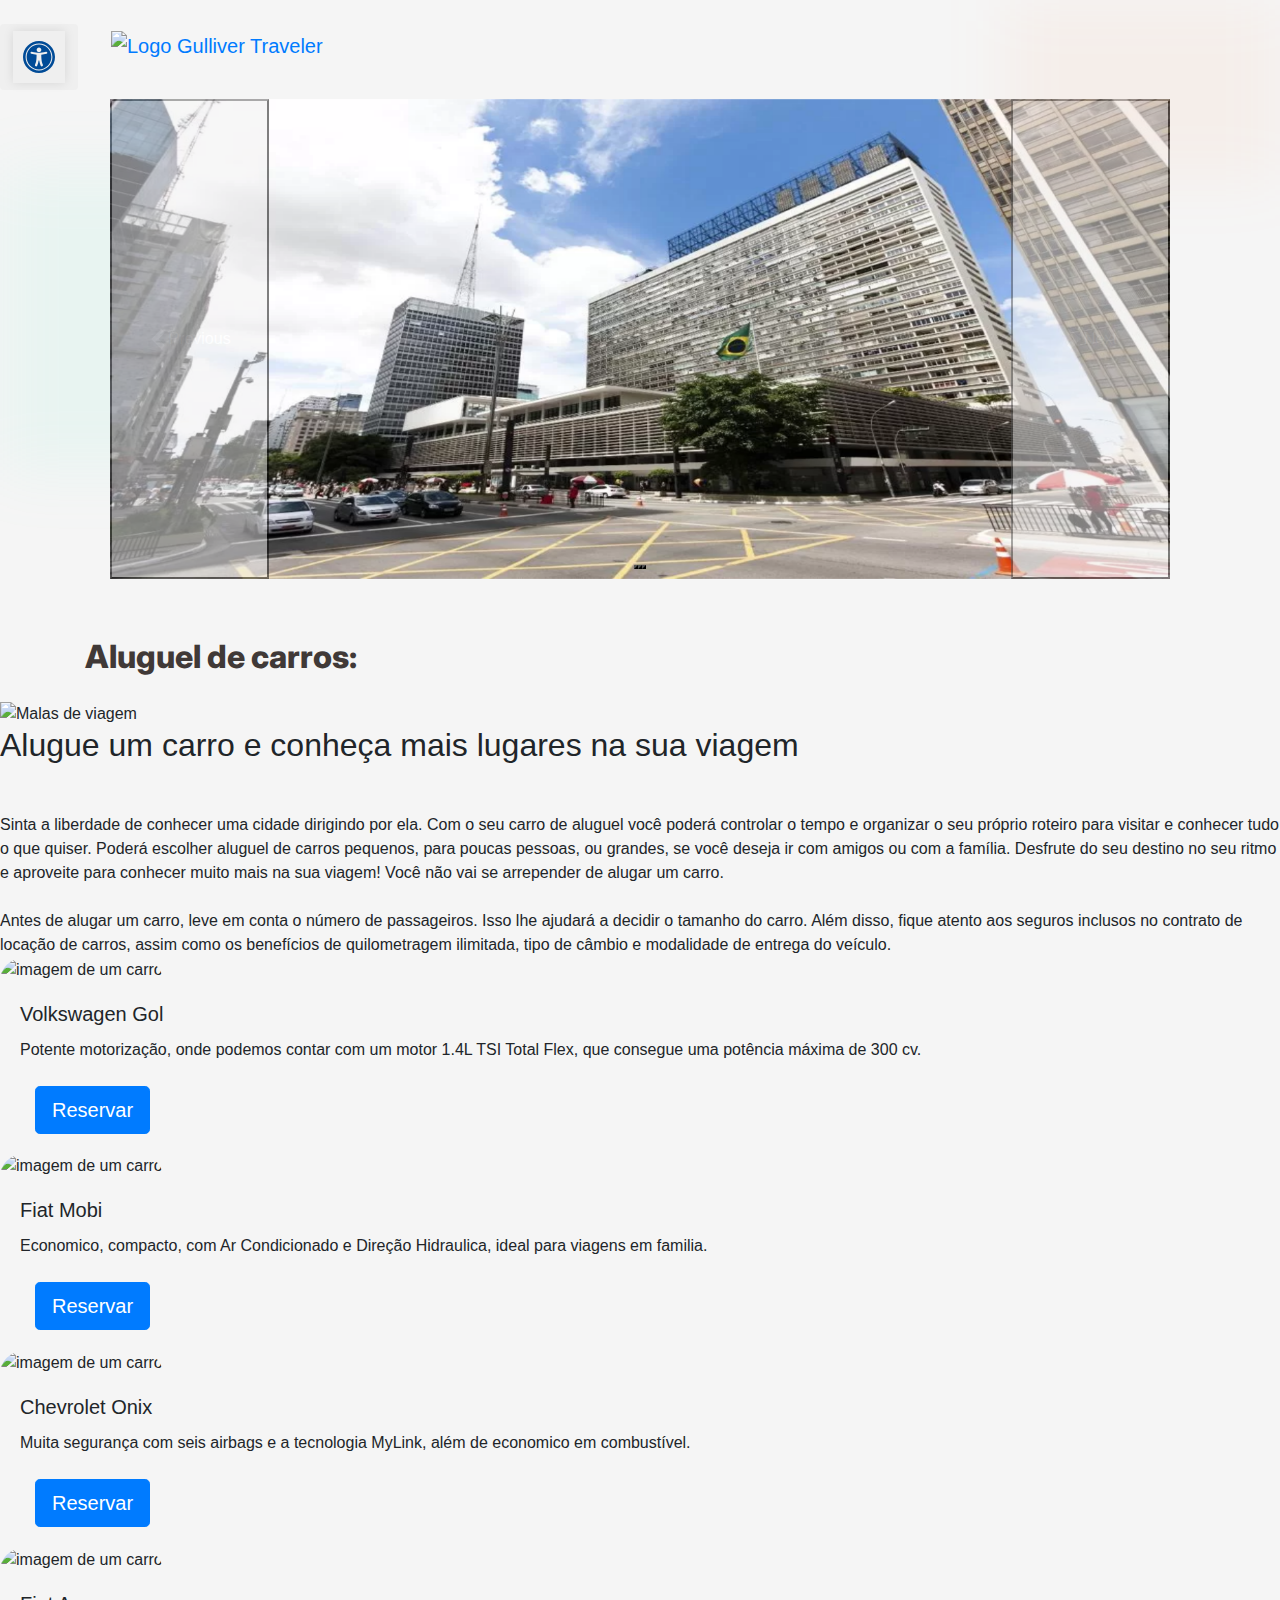
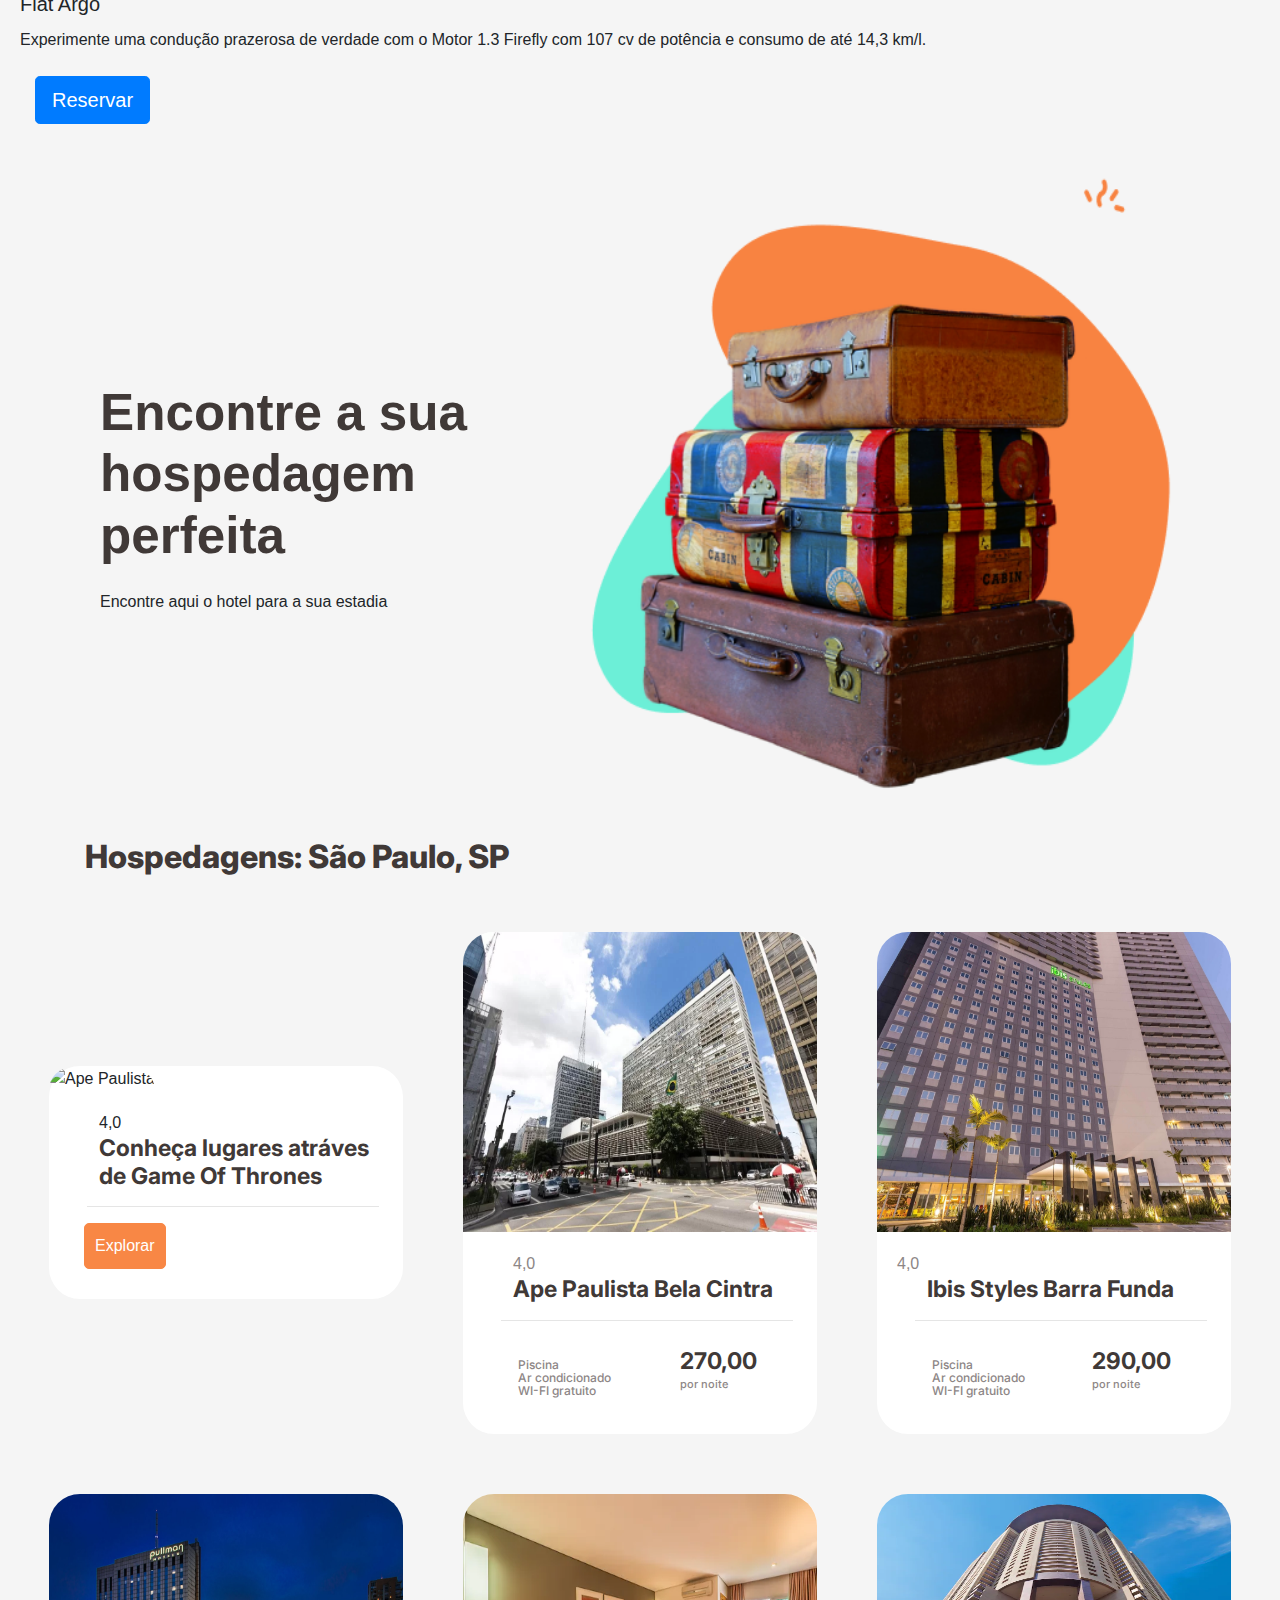
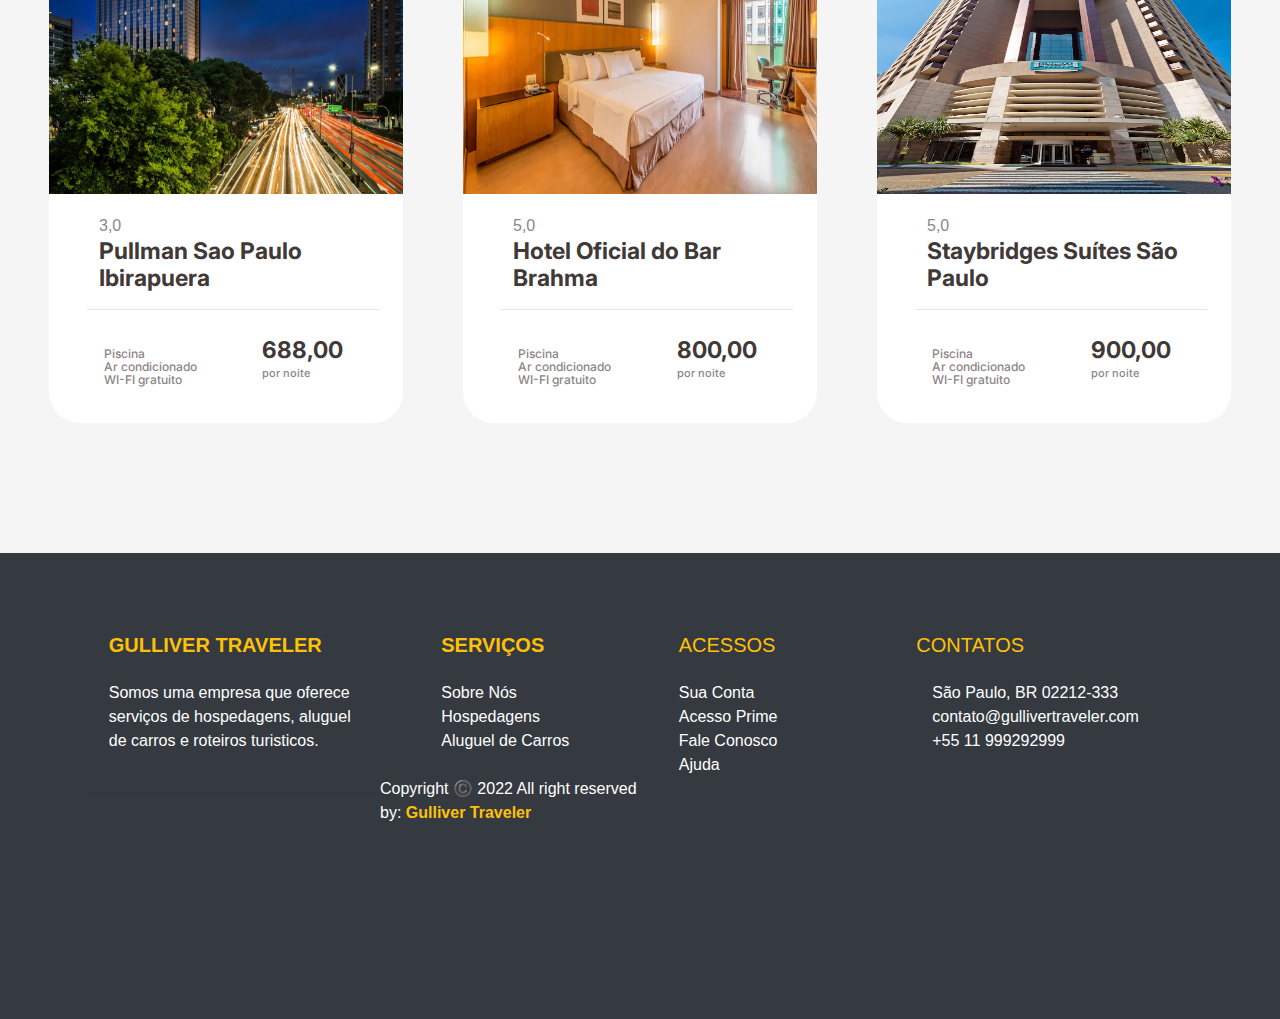
==== commit e0cffcf5: "ajustando caminho da img" ====
--- a/src/index.html
+++ b/src/index.html
@@ -36,7 +36,6 @@
     crossorigin="anonymous" referrerpolicy="no-referrer" />
   <link href="https://getbootstrap.com/docs/5.2/assets/css/docs.css" rel="stylesheet">
   <script src="https://cdn.jsdelivr.net/npm/bootstrap@5.2.2/dist/js/bootstrap.bundle.min.js">
-
   </script>
 </head>
 
@@ -46,7 +45,7 @@
     <nav class="navbar">
       <div class="inline">
         <a class="navbar-brand" href="#">
-          <img src="../src/assets/img/Logo/LOGO (1).png" id="logo" alt="Logo Gulliver Traveler">
+          <img src="./assets/img/Logo/LOGO (1).png" id="logo" alt="Logo Gulliver Traveler">
         </a>
 
         <!-- Accessibilidade -->
@@ -205,15 +204,15 @@
       </div>
       <div class="carousel-inner">
         <div class="carousel-item active">
-          <img src="../src/assets/img/hospedagens/ape-paulista-1.webp" class="d-block w-100" width="100" height="480"
+          <img src="./assets/img/hospedagens/ape-paulista-1.webp" class="d-block w-100" width="100" height="480"
             alt="Ape Paulista">
         </div>
         <div class="carousel-item">
-          <img src="../src/assets/img/hospedagens/ibis-styles-1.jpg" class="d-block w-100" width="100" height="480"
+          <img src="./assets/img/hospedagens/ibis-styles-1.jpg" class="d-block w-100" width="100" height="480"
             alt="Ibis Styles">
         </div>
         <div class="carousel-item">
-          <img src="../src/assets/img/hospedagens/pullman-1.jpg" class="d-block w-100" width="100" height="480"
+          <img src="./assets/img/hospedagens/pullman-1.jpg" class="d-block w-100" width="100" height="480"
             alt="Pullman">
         </div>
       </div>
@@ -228,7 +227,115 @@
         <span class="visually-hidden">Next</span>
       </button>
     </div>
-
+  </header>
+
+  <section class="container">
+    <h3 class="accommodation__title">Aluguel de carros: </h3>
+  </section>
+
+
+  <section class="grid-container-car">
+    <div class="header-titles-car header-container">
+      <div class="car-container">
+        <img width="100%" src="./assets/img/hospedagens/pexels-roman-odintsov-4553618 1.png" alt="Malas de viagem">
+      </div>
+      <div class="header-text">
+        <h2 class="title-car">Alugue um carro e conheça mais lugares na sua viagem</h2>
+        <br>
+        <p class="subtitle">
+          Sinta a liberdade de conhecer uma cidade dirigindo
+          por ela. Com o seu carro de aluguel você poderá controlar
+          o tempo e organizar o seu próprio roteiro para visitar e
+          conhecer tudo o que quiser. Poderá escolher aluguel de
+          carros pequenos, para poucas pessoas, ou grandes, se você
+          deseja ir com amigos ou com a família. Desfrute do seu
+          destino no seu ritmo e
+          aproveite para conhecer muito mais na sua viagem! Você não vai se
+          arrepender de alugar um carro.<br><br>
+          Antes de alugar um carro, leve em conta o número de passageiros. Isso lhe ajudará a decidir o tamanho do
+          carro. Além
+          disso, fique atento aos seguros inclusos no contrato de locação de carros, assim como os benefícios de
+          quilometragem
+          ilimitada, tipo de câmbio e modalidade de entrega do veículo. </p>
+      </div>
+    </div>
+
+    <div class="grid-containercar grid-">
+      <div class="cardcar">
+        <img src="./assets/img/golf.jpg" class="card-img-top" alt="imagem de um carro">
+        <div class="card-body">
+          <h5 class="card-title">Volkswagen Gol</h5>
+          <p class="card-text">Potente motorização, onde podemos contar com um motor 1.4L TSI Total Flex, que consegue
+            uma potência máxima de
+            300 cv.</p>
+          <br>
+          <div class="d-grid gap-2 col-12 mx-auto">
+            <button type="button" onclick="location.href=''" class="btn btn-primary btn-lg">Reservar
+            </button>
+
+          </div>
+
+
+        </div>
+      </div>
+
+
+      <div class="cardcar">
+        <img src="./assets/img/mobi.jpg" class="card-img-top" alt="imagem de um carro">
+        <div class="card-body">
+          <h5 class="card-title">Fiat Mobi</h5>
+          <p class="card-text">Economico, compacto, com Ar Condicionado e Direção Hidraulica,
+            ideal para viagens em familia.</p>
+          <br>
+          <div class="d-grid gap-2 col-12 mx-auto">
+            <button type="button" onclick="location.href=''" class="btn btn-primary btn-lg">Reservar
+            </button>
+
+          </div>
+
+
+        </div>
+      </div>
+
+      <div class="cardcar">
+        <img src="./assets/img/onix.jpg" class="card-img-top" alt="imagem de um carro">
+        <div class="card-body">
+          <h5 class="card-title">Chevrolet Onix</h5>
+          <p class="card-text">Muita segurança com seis airbags e a tecnologia MyLink, além de economico em combustível.
+          </p>
+          <br>
+          <div class="d-grid gap-2 col-12 mx-auto">
+
+            <button type="button" onclick="location.href=''" class="btn btn-primary btn-lg">Reservar
+            </button>
+
+          </div>
+
+
+        </div>
+      </div>
+
+      <div class="cardcar">
+        <img src="./assets/img/argo.jpg" class="card-img-top" alt="imagem de um carro">
+        <div class="card-body">
+          <h5 class="card-title">Fiat Argo</h5>
+          <p class="card-text">Experimente uma condução prazerosa de verdade com o Motor 1.3 Firefly com 107 cv de
+            potência e consumo de até 14,3 km/l.</p>
+          <br>
+          <div class="d-grid gap-2 col-12 mx-auto">
+
+            <button type="button" onclick="location.href=''" class="btn btn-primary btn-lg">Reservar
+            </button>
+
+          </div>
+
+
+        </div>
+      </div>
+    </div>
+  </section>
+
+  <section class="container">
     <div class="container header flex">
       <div class="header-titles">
         <h2 class="title">Encontre a sua <br> hospedagem perfeita</h1>
@@ -240,12 +347,12 @@
       </div>
     </div>
     <h3 class="accommodation__title">Hospedagens: São Paulo, SP</h3>
-  </header>
+  </section>
 
 
   <section class="grid-container bottom__space">
     <div class="card-hosting">
-      <img src="../src/assets/img/castle-ward-2.jpg" class="card-img-top" alt="Ape Paulista">
+      <img src="./assets/img/castle-ward-2.jpg" class="card-img-top" alt="Ape Paulista">
       <div class="card-body">
         <div class="inline">
           <p class="star__container">
@@ -269,9 +376,9 @@
     </div>
 
     <div class="card-hosting">
-      <a href="../src/pages/hospedagem/ape-paulista.html" target="_blank">
-
-        <img src="../src/assets/img/hospedagens/ape-paulista-1.webp" class="card-img-top" alt="Ape Paulista">
+      <a href="./pages/hospedagem/ape-paulista.html" target="_blank">
+
+        <img src="./assets/img/hospedagens/ape-paulista-1.webp" class="card-img-top" alt="Ape Paulista">
         <div class="card-body">
           <div class="inline">
             <p class="star__container">
@@ -302,8 +409,8 @@
     </div>
 
     <div class="card-hosting">
-      <a href="../src/pages/hospedagem/ibis-styles.html" target="_blank">
-        <img src="../src/assets/img/hospedagens/ibis-styles-1.jpg" class="card-img-top" alt="Ape Paulista">
+      <a href="./pages/hospedagem/ibis-styles.html" target="_blank">
+        <img src="./assets/img/hospedagens/ibis-styles-1.jpg" class="card-img-top" alt="Ape Paulista">
         <div class="card-body">
           <div class="inline">
             <p class="star-duotone">
@@ -335,8 +442,8 @@
 
 
     <div class="card-hosting">
-      <a href="../src/pages/hospedagem/pullman.html" target="_blank">
-        <img src="../src/assets/img/hospedagens/pullman-1.jpg" class="card-img-top" alt="Ape Paulista">
+      <a href="./pages/hospedagem/pullman.html" target="_blank">
+        <img src="./assets/img/hospedagens/pullman-1.jpg" class="card-img-top" alt="Ape Paulista">
         <div class="card-body">
           <div class="inline">
             <p class="star__container">
@@ -368,8 +475,8 @@
 
 
     <div class="card-hosting">
-      <a href="../src/pages/hospedagem/bar-brahma.html" target="_blank">
-        <img src="../src/assets/img/hospedagens/bar-brahma-1.webp" class="card-img-top" alt="Hotel Oficial Bar Brahma">
+      <a href="./pages/hospedagem/bar-brahma.html" target="_blank">
+        <img src="./assets/img/hospedagens/bar-brahma-1.webp" class="card-img-top" alt="Hotel Oficial Bar Brahma">
         <div class="card-body">
           <div class="inline">
             <p class="star__container">
@@ -400,8 +507,8 @@
     </div>
 
     <div class="card-hosting">
-      <a href="../src/pages/hospedagem/staybridges.html" target="_blank">
-        <img src="../src/assets/img/hospedagens/staybridges-1.webp" class="card-img-top" alt="Hotel Oficial Bar Brahma">
+      <a href="./pages/hospedagem/staybridges.html" target="_blank">
+        <img src="./assets/img/hospedagens/staybridges-1.webp" class="card-img-top" alt="Hotel Oficial Bar Brahma">
         <div class="card-body">
           <div class="inline">
             <p class="star__container">
@@ -430,6 +537,9 @@
         </div>
       </a>
     </div>
+
+
+
   </section>
 
   <script src="https://vlibras.gov.br/app/vlibras-plugin.js"></script>
@@ -460,4 +570,97 @@
   </script>
 </body>
 
-</html>+</html>
+
+<!-- Footer  - Bootstrap -->
+
+<body>
+  <footer class="bg-dark text-white pt-5 pb-4">
+    <div class="container text-center tect-md-left">
+      <div class="row text=center text-md-left">
+        <div class="col-md-3 col-lg-3 col-xl-3 mx-auto mt-3">
+          <h5 class="text-uppercase mb-4 font-weight-bold text-warning">Gulliver Traveler</h5>
+
+
+          <p> Somos uma empresa que oferece serviços de hospedagens, aluguel de carros e roteiros turisticos. </p>
+        </div>
+
+        <div class="col-md-2 col-lg-2 col-xl-2 mx-auto mt-3">
+          <h5 class="text-uppercase mb-4 font-weight-bold text-warning">Serviços</h5>
+          <p>
+            <a href="#" class="text-white" style="text-decoration: none;"> Sobre Nós </a>
+          </p>
+          <p>
+            <a href="#" class="text-white" style="text-decoration: none;"> Hospedagens </a>
+          </p>
+          <p>
+            <a href="#" class="text-white" style="text-decoration: none;"> Aluguel de Carros </a>
+          </p>
+        </div>
+
+        <div class="col-md-3 col-lg-2 col-xl-2 mx-auto mt-3">
+          <h5 class="text-uppercase mb-4 font-wight-bold text-warning"> Acessos </h5>
+          <p>
+            <a href="#" class="text-white" style="text-decoration: none;"> Sua Conta </a>
+          </p>
+          <p>
+            <a href="#" class="text-white" style="text-decoration: none;"> Acesso Prime </a>
+          </p>
+          <p>
+            <a href="#" class="text-white" style="text-decoration: none;"> Fale Conosco </a>
+          </p>
+          <p>
+            <a href="#" class="text-white" style="text-decoration: none;"> Ajuda </a>
+          </p>
+        </div>
+
+        <div class="col-md-3 col-lg-3 col-xl-3 mx-auto mt-3">
+          <h5 class="text-uppercase mb-4 font-wight-bold text-warning"> Contatos</h5>
+          <p>
+            <i class="fas fa-home mr-3"></i> São Paulo, BR 02212-333
+          </p>
+          <p>
+            <i class="fas fa-envelope mr-3"></i> contato@gullivertraveler.com
+          </p>
+          <p>
+            <i class="fas fa-phone mr-3"></i> +55 11 999292999
+          </p>
+        </div>
+
+        <hr class="mb-4">
+        <div class="row align-items-center">
+          <div class="col-md-7 col-lg-8">
+            <p>Copyright ©️ 2022 All right reserved by:
+              <a href="#" style="text-decoration:none;">
+                <strong class="text-warning">Gulliver Traveler</strong>
+              </a>
+            </p>
+          </div>
+
+          <div class="inline">
+            <div class="inline">
+              <ul class="list-unstyled inline">
+                <li class="">
+                  <a href="#" class=" btn-sm text-white" style="font-size: 23px;"><i class="fab fa-facebook"></i></a>
+                </li>
+                <li class="">
+                  <a href="#" class=" btn-sm text-white" style="font-size: 23px;"><i class="fab fa-twitter"></i></a>
+                <li class="list-iline-item">
+                  <a href="#" class="btn-floating btn-sm text-white" style="font-size: 23px;"><i
+                      class="fab fa-instagram"></i></a>
+                <li class="list-iline-item">
+                  <a href="#" class="btn-floating btn-sm text-white" style="font-size: 23px;"><i
+                      class="fab fa-linkedin"></i></a>
+              </ul>
+            </div>
+          </div>
+        </div>
+
+      </div>
+    </div>
+    </div>
+    </div>
+    </div>
+  </footer>
+
+</body>